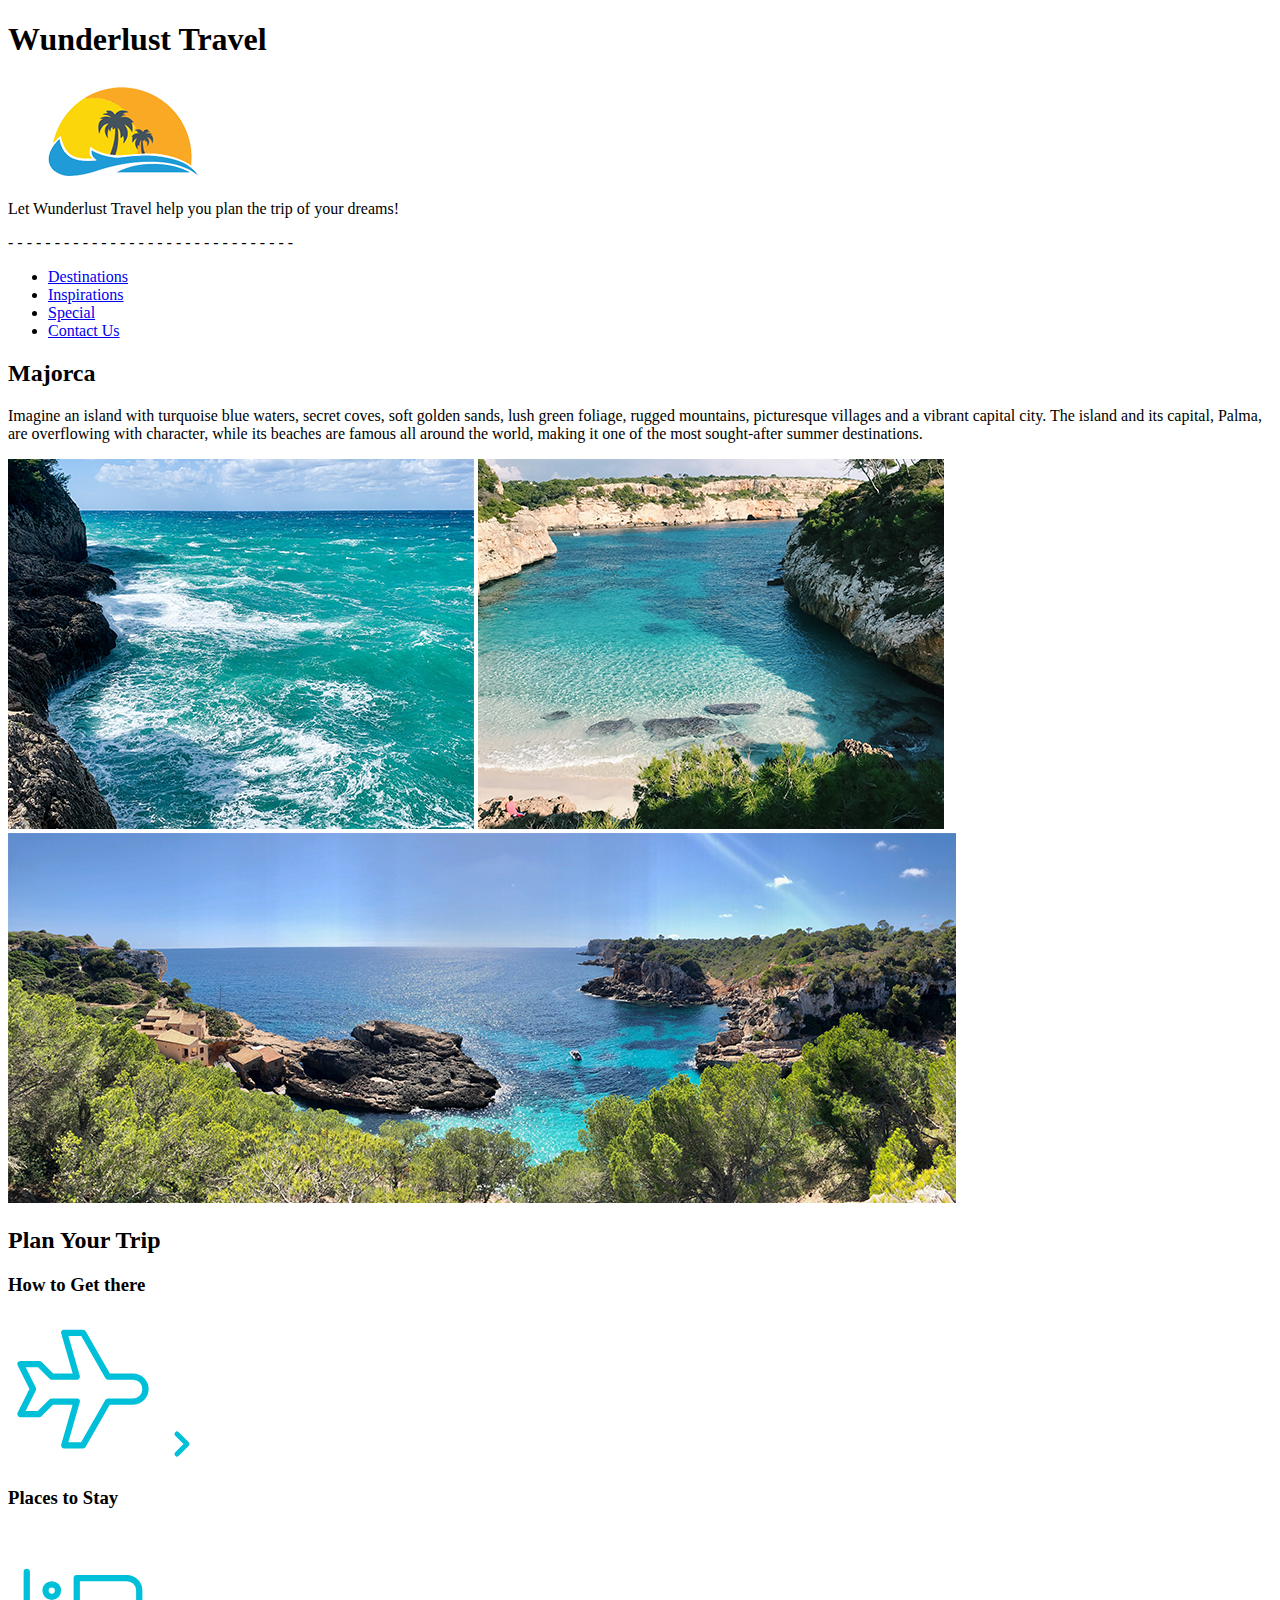
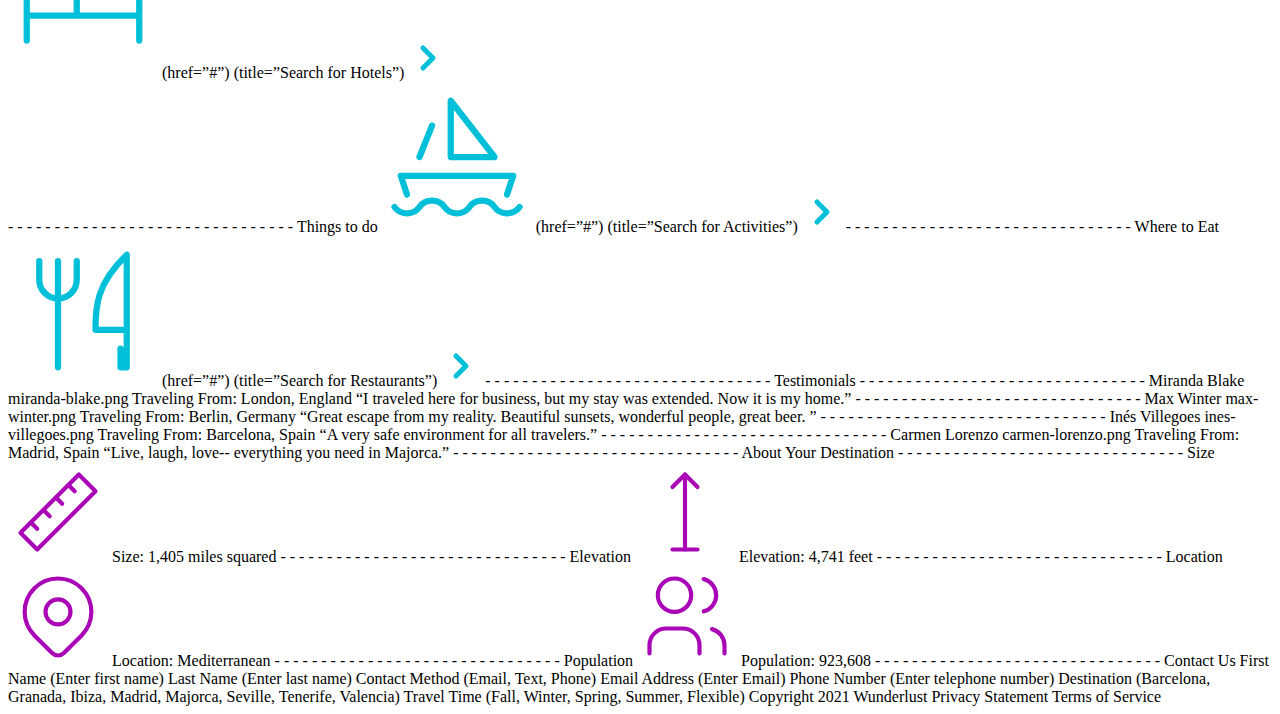
==== index.html @ a8c2b58c "html update 1" ====
<!DOCTYPE html>
<html lang="en">
<head>
	<meta charset="utf-8">

	<meta name="author" content="Dahlia Alula">

	<title>Wunderlust</title>
</head>

<h1>Wunderlust Travel</h1>

<!-- logo.png -->
<picture>
    <source media="(max-width: 320px)"
    srcset="images/logo-S.png">
    <source media="(max-width: 780px)"
    srcset="images/logo-M.png">
    <source media="(max-width: 1024px)"
    srcset="images/logo-L.png">
    <img src="images/logo-L.png" alt="waves crashing in front of palm trees against the sun">
</picture> 

<p>Let Wunderlust Travel help you plan the trip of your dreams!</p>

- - - - - - - - - - - - - - - - - - - - - - - - - - - - - - - 
<nav>
    <ul>
        <li><a href="#">Destinations</a></li>
        <li><a href="#">Inspirations</a></li>
        <li><a href="#">Special</a></li>
        <li><a href="#">Contact Us</a></li>
    </ul>
</nav>

<h2>Majorca</h2>
<p>Imagine an island with turquoise blue waters, secret coves, soft golden sands, lush green foliage, rugged mountains, picturesque villages and a vibrant capital city. The island and its capital, Palma, are overflowing with character, while its beaches are famous all around the world, making it one of the most sought-after summer destinations.</p>

<!-- majorca-waves.png -->
<picture>
    <source media="(max-width: 320px)"
    srcset="images/majorca-waves-S.png">
    <source media="(max-width: 780px)"
    srcset="images/majorca-waves-M.png">
    <source media="(max-width: 1024px)"
    srcset="images/majorca-waves-L.png">
    <img src="images/majorca-waves-L.png" alt="bright blue waves crashing against a rock wall">
</picture> 

<!--majorca-beach.png -->

<picture>
    <source media="(max-width: 320px)"
    srcset="images/majorca-beach-S.png">
    <source media="(max-width: 780px)"
    srcset="images/majorca-beach-M.png">
    <source media="(max-width: 1024px)"
    srcset="images/majorca-beach-L.png">
    <img src="images/majorca-beach-L.png" alt="sunny beach surrounded by rocky hills and trees">
</picture> 

<!-- majorca-cove.png -->

<picture>
    <source media="(max-width: 320px)"
    srcset="images/majorca-cove-S.png">
    <source media="(max-width: 780px)"
    srcset="images/majorca-cove-M.png">
    <source media="(max-width: 1024px)"
    srcset="images/majorca-cove-L.png">
    <img src="images/majorca-cove-L.png" alt="trees overlooking a sunny beach with a huge rock and homes lining the shore">
</picture> 


<h2>Plan Your Trip</h2>
<!-- - - - - - - - - - - - - - - - - - - - - - - - - - - - - - - - -->

<section>
    <h3>How to Get there</h3>

    <svg xmlns="http://www.w3.org/2000/svg" class="icon icon-tabler icon-tabler-plane" width="150" height="150" viewBox="0 0 24 24" stroke-width="1" stroke="#00bfd8" fill="none" stroke-linecap="round" stroke-linejoin="round">
    <path stroke="none" d="M0 0h24v24H0z" fill="none"/>
    <path d="M16 10h4a2 2 0 0 1 0 4h-4l-4 7h-3l2 -7h-4l-2 2h-3l2 -4l-2 -4h3l2 2h4l-2 -7h3z" />
    </svg>
    
    <!-- (href=”#”) (title=”Search for flights”) -->
    <a href="#" title="Search for flights"><svg xmlns="http://www.w3.org/2000/svg" class="icon icon-tabler icon-tabler-chevron-right" width="40" height="40" viewBox="0 0 24 24" stroke-width="3" stroke="#00bfd8" fill="none" stroke-linecap="round" stroke-linejoin="round">
    <path stroke="none" d="M0 0h24v24H0z" fill="none"/>
    <polyline points="9 6 15 12 9 18" />
    </svg></a>
</section>

<!-- - - - - - - - - - - - - - - - - - - - - - - - - - - - - - - - -->
<section>
<h3>Places to Stay</h3>
    <svg xmlns="http://www.w3.org/2000/svg" class="icon icon-tabler icon-tabler-bed" width="150" height="150" viewBox="0 0 24 24" stroke-width="1" stroke="#00bfd8" fill="none" stroke-linecap="round" stroke-linejoin="round">
    <path stroke="none" d="M0 0h24v24H0z" fill="none"/>
    <path d="M3 7v11m0 -4h18m0 4v-8a2 2 0 0 0 -2 -2h-8v6" />
    <circle cx="7" cy="10" r="1" />
    </svg>

    (href=”#”) (title=”Search for Hotels”)
    <svg xmlns="http://www.w3.org/2000/svg" class="icon icon-tabler icon-tabler-chevron-right" width="40" height="40" viewBox="0 0 24 24" stroke-width="3" stroke="#00bfd8" fill="none" stroke-linecap="round" stroke-linejoin="round">
    <path stroke="none" d="M0 0h24v24H0z" fill="none"/>
    <polyline points="9 6 15 12 9 18" />
    </svg>
</section>
- - - - - - - - - - - - - - - - - - - - - - - - - - - - - - - 
Things to do
<svg xmlns="http://www.w3.org/2000/svg" class="icon icon-tabler icon-tabler-sailboat" width="150" height="150" viewBox="0 0 24 24" stroke-width="1" stroke="#00bfd8" fill="none" stroke-linecap="round" stroke-linejoin="round">
  <path stroke="none" d="M0 0h24v24H0z" fill="none"/>
  <path d="M2 20a2.4 2.4 0 0 0 2 1a2.4 2.4 0 0 0 2 -1a2.4 2.4 0 0 1 2 -1a2.4 2.4 0 0 1 2 1a2.4 2.4 0 0 0 2 1a2.4 2.4 0 0 0 2 -1a2.4 2.4 0 0 1 2 -1a2.4 2.4 0 0 1 2 1a2.4 2.4 0 0 0 2 1a2.4 2.4 0 0 0 2 -1" />
  <path d="M4 18l-1 -3h18l-1 3" />
  <path d="M11 12h7l-7 -9v9" />
  <line x1="8" y1="7" x2="6" y2="12" />
</svg>

(href=”#”) (title=”Search for Activities”)
<svg xmlns="http://www.w3.org/2000/svg" class="icon icon-tabler icon-tabler-chevron-right" width="40" height="40" viewBox="0 0 24 24" stroke-width="3" stroke="#00bfd8" fill="none" stroke-linecap="round" stroke-linejoin="round">
  <path stroke="none" d="M0 0h24v24H0z" fill="none"/>
  <polyline points="9 6 15 12 9 18" />
</svg>
- - - - - - - - - - - - - - - - - - - - - - - - - - - - - - - 
Where to Eat
<svg xmlns="http://www.w3.org/2000/svg" class="icon icon-tabler icon-tabler-tools-kitchen-2" width="150" height="150" viewBox="0 0 24 24" stroke-width="1" stroke="#00bfd8" fill="none" stroke-linecap="round" stroke-linejoin="round">
  <path stroke="none" d="M0 0h24v24H0z" fill="none"/>
  <path d="M19 3v12h-5c-.023 -3.681 .184 -7.406 5 -12zm0 12v6h-1v-3m-10 -14v17m-3 -17v3a3 3 0 1 0 6 0v-3" />
</svg>

(href=”#”) (title=”Search for Restaurants”) 
<svg xmlns="http://www.w3.org/2000/svg" class="icon icon-tabler icon-tabler-chevron-right" width="40" height="40" viewBox="0 0 24 24" stroke-width="3" stroke="#00bfd8" fill="none" stroke-linecap="round" stroke-linejoin="round">
  <path stroke="none" d="M0 0h24v24H0z" fill="none"/>
  <polyline points="9 6 15 12 9 18" />
</svg>
- - - - - - - - - - - - - - - - - - - - - - - - - - - - - - - 


Testimonials
- - - - - - - - - - - - - - - - - - - - - - - - - - - - - - - 
Miranda Blake
miranda-blake.png
Traveling From: London, England
“I traveled here for business, but my stay was extended. Now it is my home.”
- - - - - - - - - - - - - - - - - - - - - - - - - - - - - - - 
Max Winter
max-winter.png
Traveling From: Berlin, Germany
“Great escape from my reality. Beautiful sunsets, wonderful people, great beer. ”
- - - - - - - - - - - - - - - - - - - - - - - - - - - - - - - 
Inés Villegoes
ines-villegoes.png
Traveling From: Barcelona, Spain
“A very safe environment for all travelers.”

- - - - - - - - - - - - - - - - - - - - - - - - - - - - - - - 
Carmen Lorenzo
carmen-lorenzo.png
Traveling From: Madrid, Spain
“Live, laugh, love-- everything you need in Majorca.”
- - - - - - - - - - - - - - - - - - - - - - - - - - - - - - - 


About Your Destination
- - - - - - - - - - - - - - - - - - - - - - - - - - - - - - - 
Size
<svg xmlns="http://www.w3.org/2000/svg" class="icon icon-tabler icon-tabler-ruler-2" width="100" height="100" viewBox="0 0 24 24" stroke-width="1" stroke="#a905b6" fill="none" stroke-linecap="round" stroke-linejoin="round">
  <path stroke="none" d="M0 0h24v24H0z" fill="none"/>
  <path d="M17 3l4 4l-14 14l-4 -4z" />
  <path d="M16 7l-1.5 -1.5" />
  <path d="M13 10l-1.5 -1.5" />
  <path d="M10 13l-1.5 -1.5" />
  <path d="M7 16l-1.5 -1.5" />
</svg>

Size: 1,405 miles squared
- - - - - - - - - - - - - - - - - - - - - - - - - - - - - - - 
Elevation
<svg xmlns="http://www.w3.org/2000/svg" class="icon icon-tabler icon-tabler-arrow-top-bar" width="100" height="100" viewBox="0 0 24 24" stroke-width="1" stroke="#a905b6" fill="none" stroke-linecap="round" stroke-linejoin="round">
  <path stroke="none" d="M0 0h24v24H0z" fill="none"/>
  <line x1="12" y1="21" x2="12" y2="3" />
  <path d="M15 6l-3 -3l-3 3" />
  <line x1="9" y1="21" x2="15" y2="21" />
</svg>

Elevation: 4,741 feet
- - - - - - - - - - - - - - - - - - - - - - - - - - - - - - - 
Location
<svg xmlns="http://www.w3.org/2000/svg" class="icon icon-tabler icon-tabler-map-pin" width="100" height="100" viewBox="0 0 24 24" stroke-width="1" stroke="#a905b6" fill="none" stroke-linecap="round" stroke-linejoin="round">
  <path stroke="none" d="M0 0h24v24H0z" fill="none"/>
  <circle cx="12" cy="11" r="3" />
  <path d="M17.657 16.657l-4.243 4.243a2 2 0 0 1 -2.827 0l-4.244 -4.243a8 8 0 1 1 11.314 0z" />
</svg>
Location: Mediterranean 
- - - - - - - - - - - - - - - - - - - - - - - - - - - - - - - 
Population
<svg xmlns="http://www.w3.org/2000/svg" class="icon icon-tabler icon-tabler-users" width="100" height="100" viewBox="0 0 24 24" stroke-width="1" stroke="#a905b6" fill="none" stroke-linecap="round" stroke-linejoin="round">
  <path stroke="none" d="M0 0h24v24H0z" fill="none"/>
  <circle cx="9" cy="7" r="4" />
  <path d="M3 21v-2a4 4 0 0 1 4 -4h4a4 4 0 0 1 4 4v2" />
  <path d="M16 3.13a4 4 0 0 1 0 7.75" />
  <path d="M21 21v-2a4 4 0 0 0 -3 -3.85" />
</svg>

Population: 923,608
- - - - - - - - - - - - - - - - - - - - - - - - - - - - - - - 


Contact Us
First Name (Enter first name)
Last Name (Enter last name)

Contact Method (Email, Text, Phone)
Email Address (Enter Email)
Phone Number (Enter telephone number)

Destination (Barcelona, Granada, Ibiza, Madrid, Majorca, Seville, Tenerife, Valencia)
Travel Time (Fall, Winter, Spring, Summer, Flexible)



Copyright 2021 Wunderlust
Privacy Statement
Terms of Service
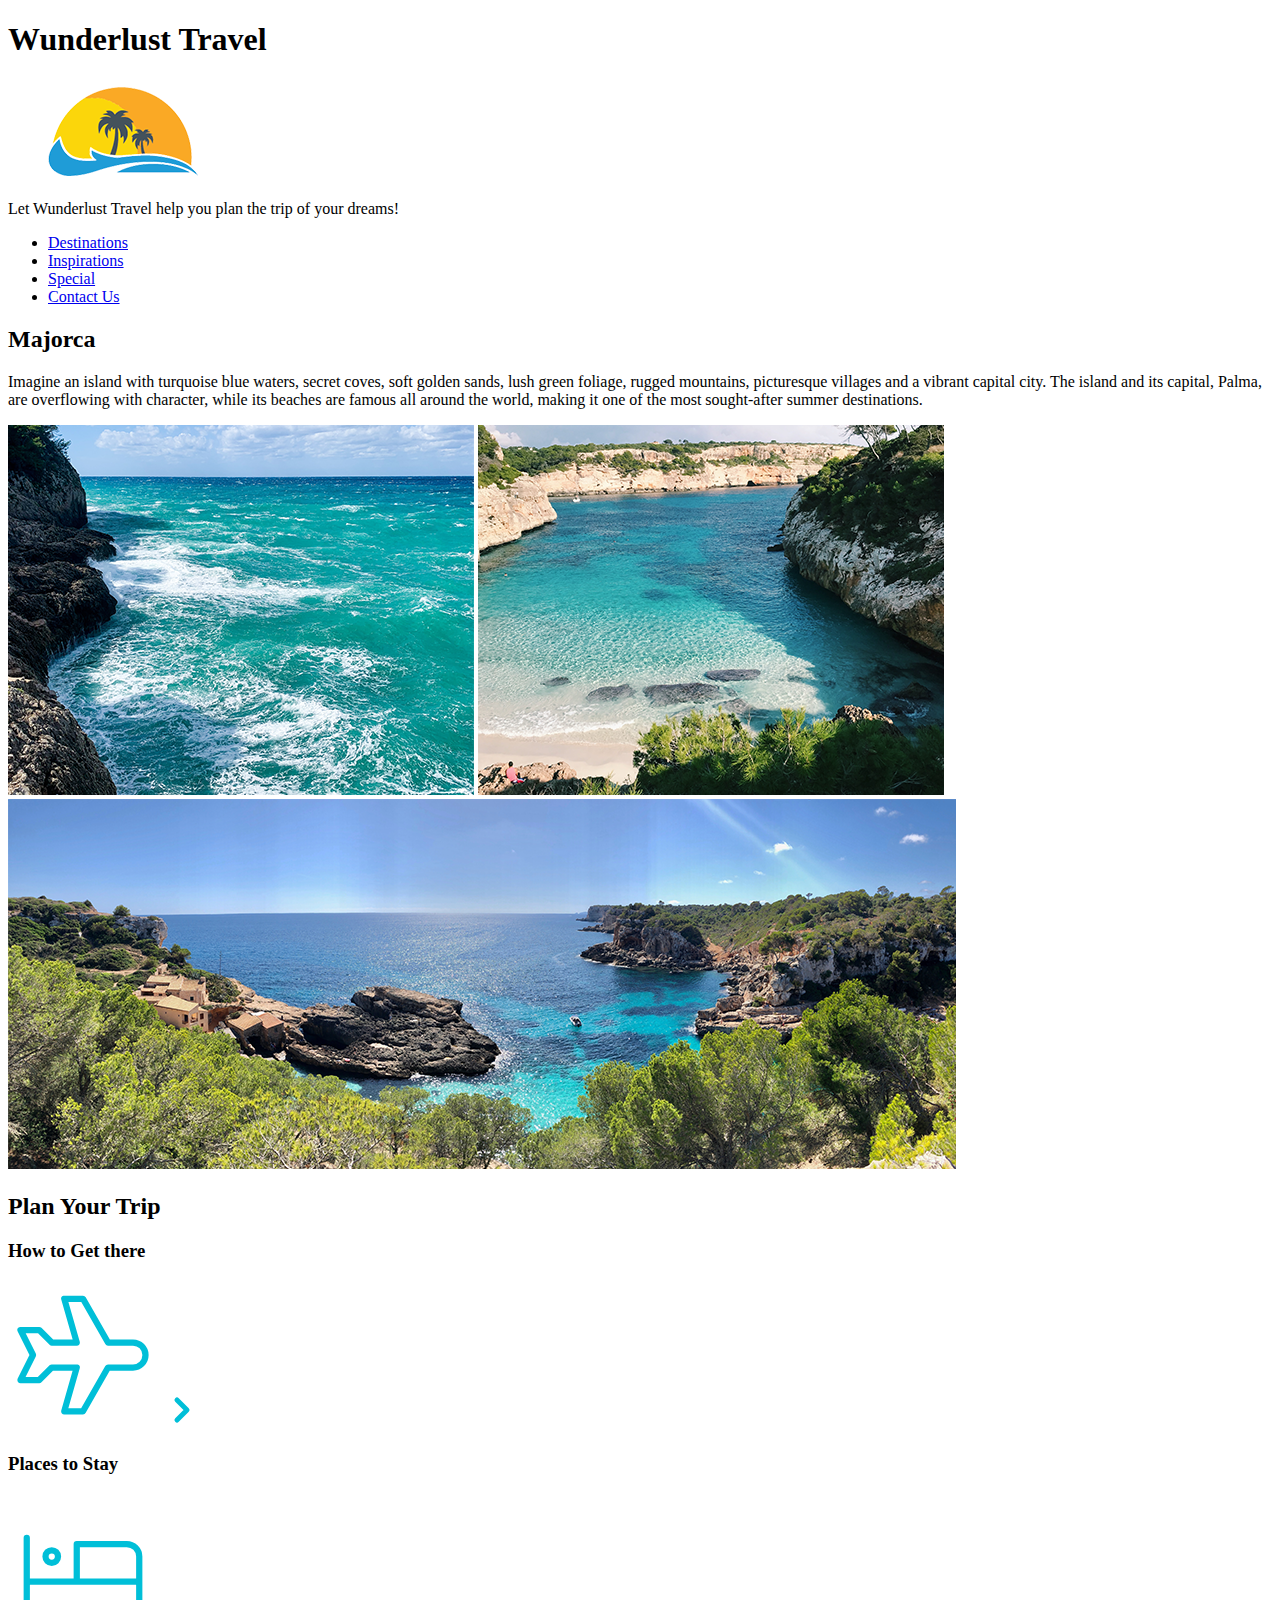
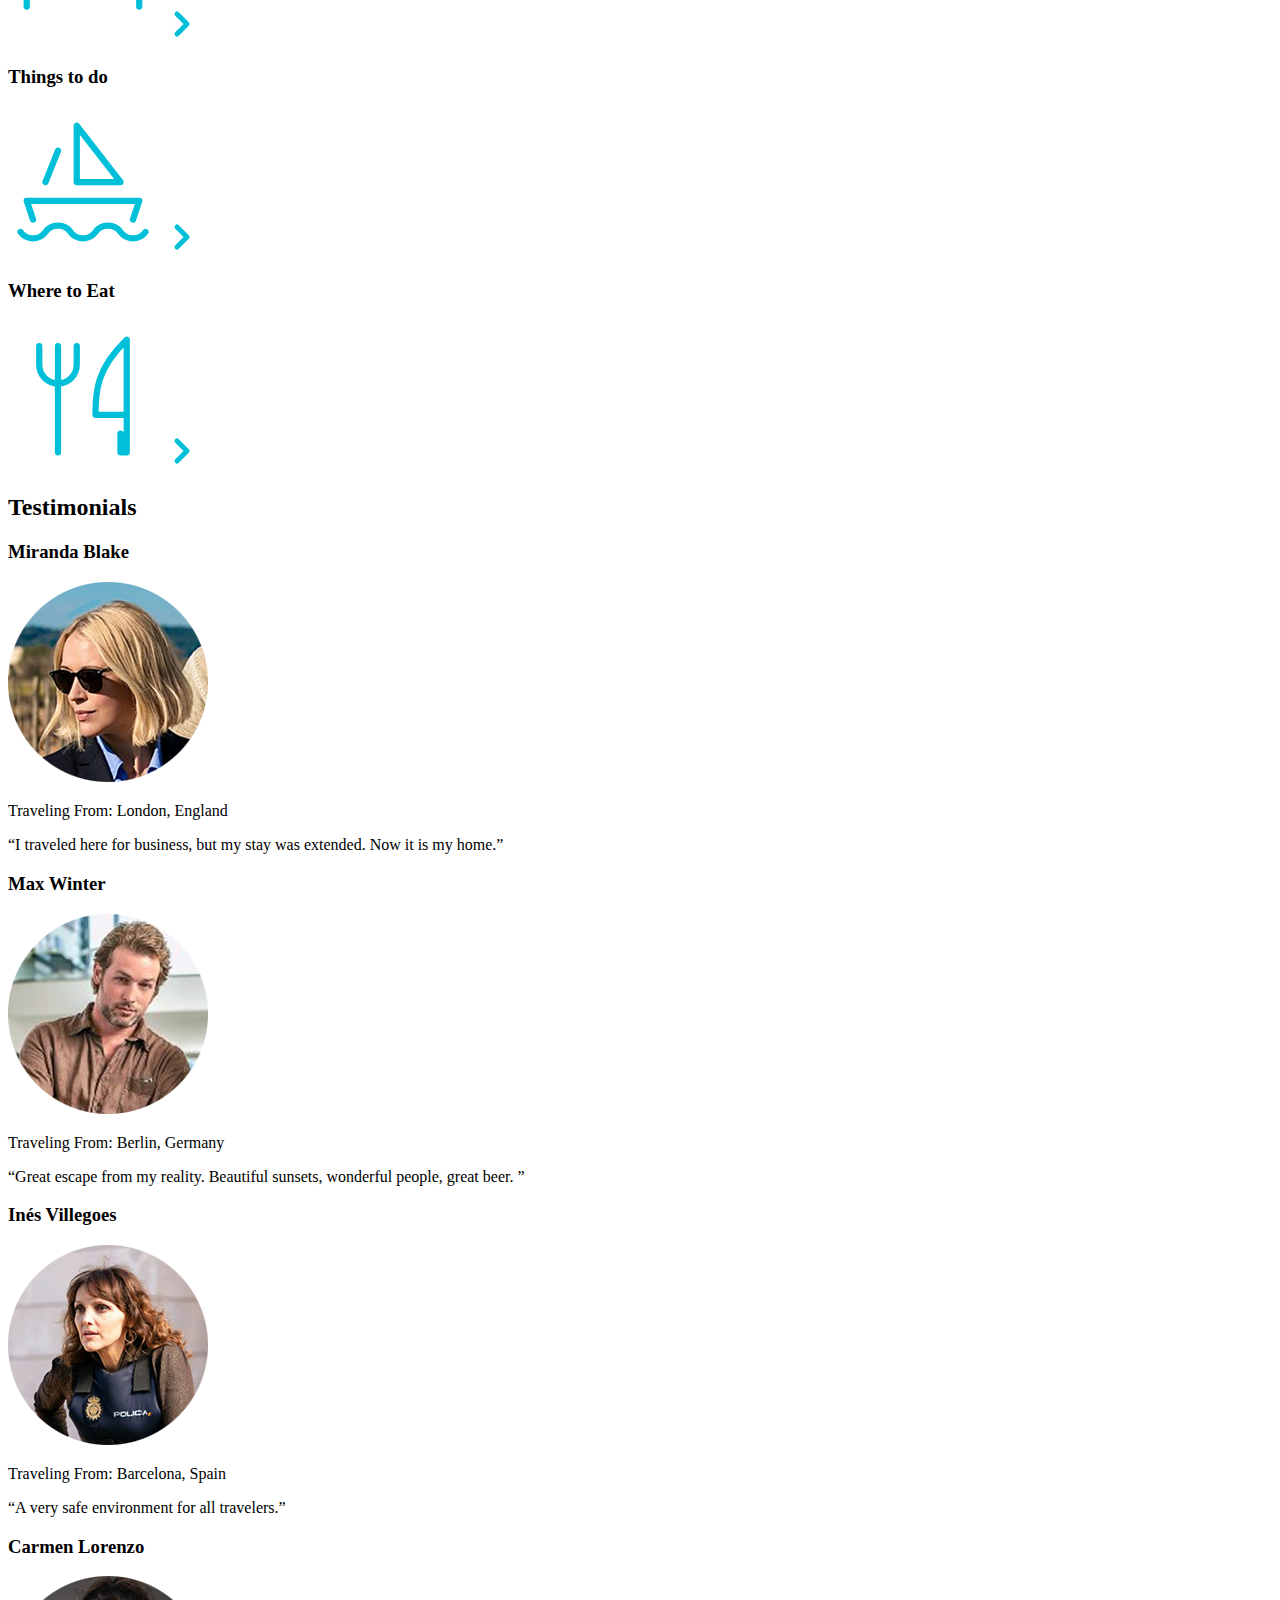
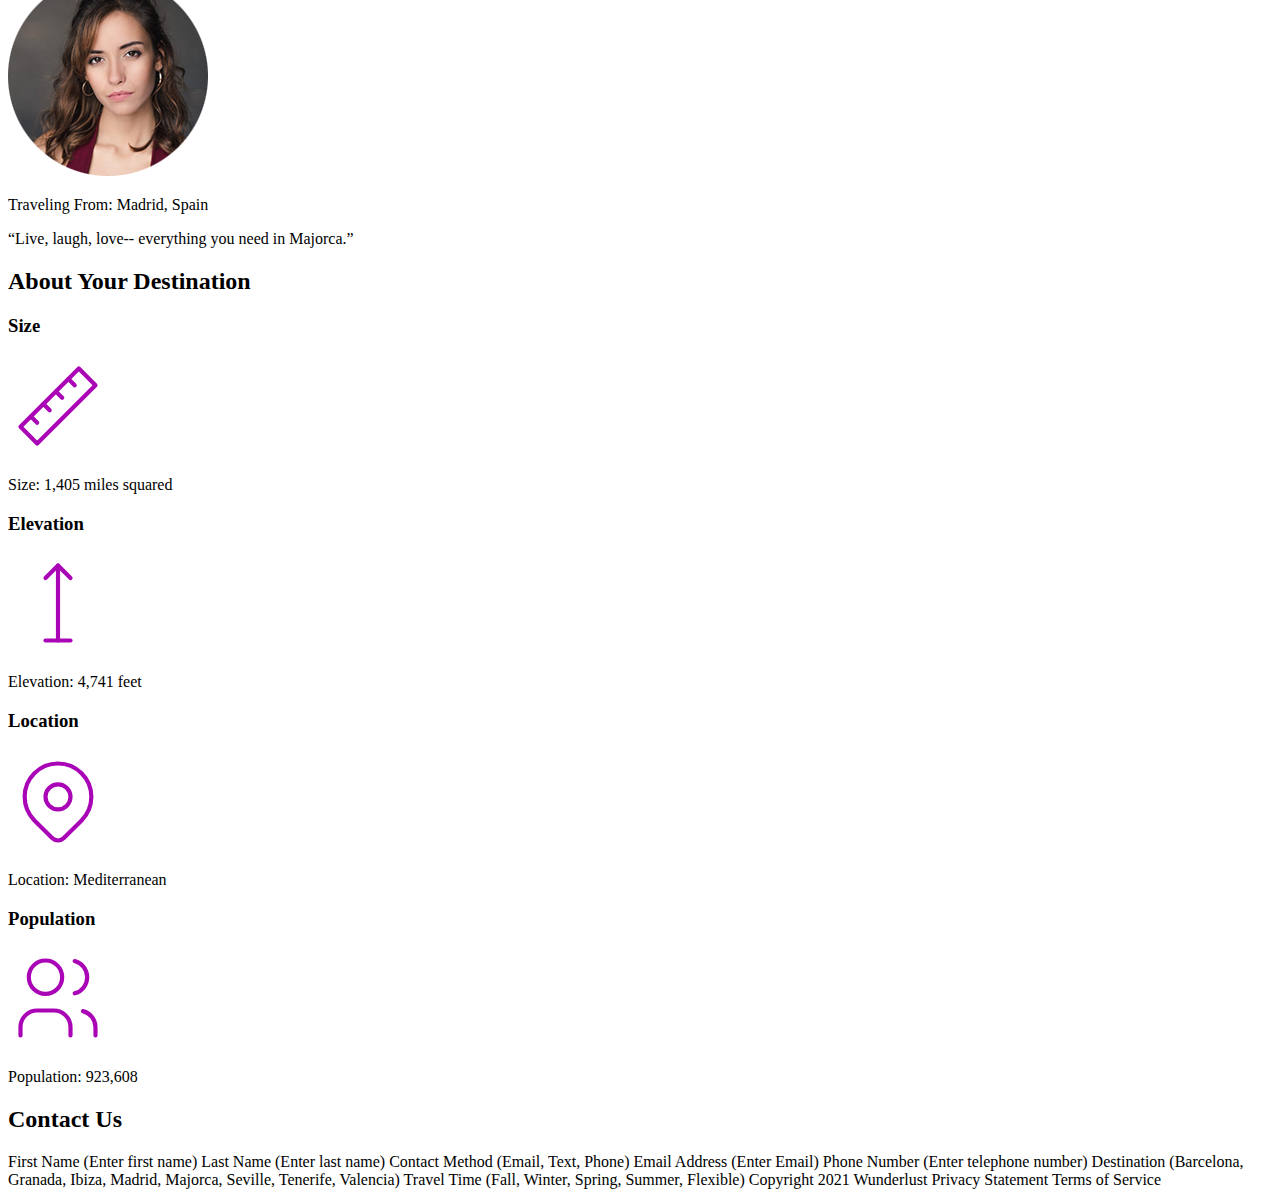
==== commit f0354c19: "html updates 2" ====
--- a/index.html
+++ b/index.html
@@ -23,7 +23,7 @@
 
 <p>Let Wunderlust Travel help you plan the trip of your dreams!</p>
 
-- - - - - - - - - - - - - - - - - - - - - - - - - - - - - - - 
+<!-- - - - - - - - - - - - - - - - - - - - - - - - - - - - - - - - -->
 <nav>
     <ul>
         <li><a href="#">Destinations</a></li>
@@ -99,14 +99,15 @@
     <circle cx="7" cy="10" r="1" />
     </svg>
 
-    (href=”#”) (title=”Search for Hotels”)
-    <svg xmlns="http://www.w3.org/2000/svg" class="icon icon-tabler icon-tabler-chevron-right" width="40" height="40" viewBox="0 0 24 24" stroke-width="3" stroke="#00bfd8" fill="none" stroke-linecap="round" stroke-linejoin="round">
+    <!-- (href=”#”) (title=”Search for Hotels”) -->
+    <a href="#" title="Search for Hotels"><svg xmlns="http://www.w3.org/2000/svg" class="icon icon-tabler icon-tabler-chevron-right" width="40" height="40" viewBox="0 0 24 24" stroke-width="3" stroke="#00bfd8" fill="none" stroke-linecap="round" stroke-linejoin="round">
     <path stroke="none" d="M0 0h24v24H0z" fill="none"/>
     <polyline points="9 6 15 12 9 18" />
-    </svg>
-</section>
-- - - - - - - - - - - - - - - - - - - - - - - - - - - - - - - 
-Things to do
+    </svg></a>
+</section>
+<!-- - - - - - - - - - - - - - - - - - - - - - - - - - - - - - - - -->
+<section>
+<h3>Things to do</h3>
 <svg xmlns="http://www.w3.org/2000/svg" class="icon icon-tabler icon-tabler-sailboat" width="150" height="150" viewBox="0 0 24 24" stroke-width="1" stroke="#00bfd8" fill="none" stroke-linecap="round" stroke-linejoin="round">
   <path stroke="none" d="M0 0h24v24H0z" fill="none"/>
   <path d="M2 20a2.4 2.4 0 0 0 2 1a2.4 2.4 0 0 0 2 -1a2.4 2.4 0 0 1 2 -1a2.4 2.4 0 0 1 2 1a2.4 2.4 0 0 0 2 1a2.4 2.4 0 0 0 2 -1a2.4 2.4 0 0 1 2 -1a2.4 2.4 0 0 1 2 1a2.4 2.4 0 0 0 2 1a2.4 2.4 0 0 0 2 -1" />
@@ -115,54 +116,108 @@
   <line x1="8" y1="7" x2="6" y2="12" />
 </svg>
 
-(href=”#”) (title=”Search for Activities”)
-<svg xmlns="http://www.w3.org/2000/svg" class="icon icon-tabler icon-tabler-chevron-right" width="40" height="40" viewBox="0 0 24 24" stroke-width="3" stroke="#00bfd8" fill="none" stroke-linecap="round" stroke-linejoin="round">
+<!-- (href=”#”) (title=”Search for Activities”) -->
+<a href="#" title="Search for Activities"><svg xmlns="http://www.w3.org/2000/svg" class="icon icon-tabler icon-tabler-chevron-right" width="40" height="40" viewBox="0 0 24 24" stroke-width="3" stroke="#00bfd8" fill="none" stroke-linecap="round" stroke-linejoin="round">
   <path stroke="none" d="M0 0h24v24H0z" fill="none"/>
   <polyline points="9 6 15 12 9 18" />
-</svg>
-- - - - - - - - - - - - - - - - - - - - - - - - - - - - - - - 
-Where to Eat
+</svg></a>
+
+</section>
+<!-- - - - - - - - - - - - - - - - - - - - - - - - - - - - - - - - -->
+<section>
+<h3>Where to Eat</h3>
 <svg xmlns="http://www.w3.org/2000/svg" class="icon icon-tabler icon-tabler-tools-kitchen-2" width="150" height="150" viewBox="0 0 24 24" stroke-width="1" stroke="#00bfd8" fill="none" stroke-linecap="round" stroke-linejoin="round">
   <path stroke="none" d="M0 0h24v24H0z" fill="none"/>
   <path d="M19 3v12h-5c-.023 -3.681 .184 -7.406 5 -12zm0 12v6h-1v-3m-10 -14v17m-3 -17v3a3 3 0 1 0 6 0v-3" />
 </svg>
 
-(href=”#”) (title=”Search for Restaurants”) 
-<svg xmlns="http://www.w3.org/2000/svg" class="icon icon-tabler icon-tabler-chevron-right" width="40" height="40" viewBox="0 0 24 24" stroke-width="3" stroke="#00bfd8" fill="none" stroke-linecap="round" stroke-linejoin="round">
+<!-- (href=”#”) (title=”Search for Restaurants”) -->
+<a href="#" title="Search for Restaurants"><svg xmlns="http://www.w3.org/2000/svg" class="icon icon-tabler icon-tabler-chevron-right" width="40" height="40" viewBox="0 0 24 24" stroke-width="3" stroke="#00bfd8" fill="none" stroke-linecap="round" stroke-linejoin="round">
   <path stroke="none" d="M0 0h24v24H0z" fill="none"/>
   <polyline points="9 6 15 12 9 18" />
-</svg>
-- - - - - - - - - - - - - - - - - - - - - - - - - - - - - - - 
-
-
-Testimonials
-- - - - - - - - - - - - - - - - - - - - - - - - - - - - - - - 
-Miranda Blake
-miranda-blake.png
-Traveling From: London, England
-“I traveled here for business, but my stay was extended. Now it is my home.”
-- - - - - - - - - - - - - - - - - - - - - - - - - - - - - - - 
-Max Winter
-max-winter.png
-Traveling From: Berlin, Germany
-“Great escape from my reality. Beautiful sunsets, wonderful people, great beer. ”
-- - - - - - - - - - - - - - - - - - - - - - - - - - - - - - - 
-Inés Villegoes
-ines-villegoes.png
-Traveling From: Barcelona, Spain
-“A very safe environment for all travelers.”
-
-- - - - - - - - - - - - - - - - - - - - - - - - - - - - - - - 
-Carmen Lorenzo
-carmen-lorenzo.png
-Traveling From: Madrid, Spain
-“Live, laugh, love-- everything you need in Majorca.”
-- - - - - - - - - - - - - - - - - - - - - - - - - - - - - - - 
-
-
-About Your Destination
-- - - - - - - - - - - - - - - - - - - - - - - - - - - - - - - 
-Size
+</svg></a>
+</section>
+<!-- - - - - - - - - - - - - - - - - - - - - - - - - - - - - - - - -->
+
+<section>
+<h2>Testimonials</h2>
+
+<!-- - - - - - - - - - - - - - - - - - - - - - - - - - - - - - - -  -->
+<h3>Miranda Blake</h3>
+
+<!-- miranda-blake.png -->
+<picture>
+  <source media="(max-width: 320px)"
+  srcset="images/miranda-blake-S.png">
+  <source media="(max-width: 780px)"
+  srcset="images/miranda-blake-M.png">
+  <source media="(max-width: 1024px)"
+  srcset="images/miranda-blake-L.png">
+  <img src="images/miranda-blake-L.png" alt="blonde woman with a bob and sunglasses looking off to the side">
+</picture> 
+
+<p>Traveling From: London, England</p>
+<p>“I traveled here for business, but my stay was extended. Now it is my home.”</p>
+
+<!-- - - - - - - - - - - - - - - - - - - - - - - - - - - - - - - - -->
+<h3>Max Winter</h3>
+<!-- max-winter.png -->
+<picture>
+  <source media="(max-width: 320px)"
+  srcset="images/max-winter-S.png">
+  <source media="(max-width: 780px)"
+  srcset="images/max-winter-M.png">
+  <source media="(max-width: 1024px)"
+  srcset="images/max-winter-L.png">
+  <img src="images/max-winter-L.png" alt="blond man with scruffy salt and pepper beard and brown shirt looking at camera">
+</picture> 
+
+<p>Traveling From: Berlin, Germany</p>
+<p>“Great escape from my reality. Beautiful sunsets, wonderful people, great beer. ”</p>
+<!-- - - - - - - - - - - - - - - - - - - - - - - - - - - - - - - - -->
+
+<h3>Inés Villegoes</h3>
+
+<!-- ines-villegoes.png -->
+<picture>
+  <source media="(max-width: 320px)"
+  srcset="images/ines-villegoes-S.png">
+  <source media="(max-width: 780px)"
+  srcset="images/ines-villegoes-M.png">
+  <source media="(max-width: 1024px)"
+  srcset="images/ines-villegoes-L.png">
+  <img src="images/ines-villegoes-L.png" alt="female police officer wearing bulletproof vest and looking off into the distance">
+</picture> 
+
+<p>Traveling From: Barcelona, Spain</p>
+<p>“A very safe environment for all travelers.”</p>
+
+<!-- - - - - - - - - - - - - - - - - - - - - - - - - - - - - - - - -->
+<h3>Carmen Lorenzo</h3>
+
+<!-- carmen-lorenzo.png -->
+<picture>
+  <source media="(max-width: 320px)"
+  srcset="images/carmen-lorenzo-S.png">
+  <source media="(max-width: 780px)"
+  srcset="images/carmen-lorenzo-M.png">
+  <source media="(max-width: 1024px)"
+  srcset="images/carmen-lorenzo-L.png">
+  <img src="images/carmen-lorenzo-L.png" alt="headshot of young woman">
+</picture>
+
+<p>Traveling From: Madrid, Spain</p>
+<p>“Live, laugh, love-- everything you need in Majorca.”</p>
+</section>
+<!-- - - - - - - - - - - - - - - - - - - - - - - - - - - - - - - - -->
+
+
+<h2>About Your Destination</h2>
+<!-- - - - - - - - - - - - - - - - - - - - - - - - - - - - - - - - -->
+<section>
+
+<h3>Size</h3>
+
 <svg xmlns="http://www.w3.org/2000/svg" class="icon icon-tabler icon-tabler-ruler-2" width="100" height="100" viewBox="0 0 24 24" stroke-width="1" stroke="#a905b6" fill="none" stroke-linecap="round" stroke-linejoin="round">
   <path stroke="none" d="M0 0h24v24H0z" fill="none"/>
   <path d="M17 3l4 4l-14 14l-4 -4z" />
@@ -172,9 +227,12 @@
   <path d="M7 16l-1.5 -1.5" />
 </svg>
 
-Size: 1,405 miles squared
-- - - - - - - - - - - - - - - - - - - - - - - - - - - - - - - 
-Elevation
+<p>Size: 1,405 miles squared</p>
+</section>
+<!-- - - - - - - - - - - - - - - - - - - - - - - - - - - - - - - - -->
+<section>
+<h3>Elevation</h3>
+
 <svg xmlns="http://www.w3.org/2000/svg" class="icon icon-tabler icon-tabler-arrow-top-bar" width="100" height="100" viewBox="0 0 24 24" stroke-width="1" stroke="#a905b6" fill="none" stroke-linecap="round" stroke-linejoin="round">
   <path stroke="none" d="M0 0h24v24H0z" fill="none"/>
   <line x1="12" y1="21" x2="12" y2="3" />
@@ -182,17 +240,23 @@
   <line x1="9" y1="21" x2="15" y2="21" />
 </svg>
 
-Elevation: 4,741 feet
-- - - - - - - - - - - - - - - - - - - - - - - - - - - - - - - 
-Location
+<p>Elevation: 4,741 feet</p>
+</section>
+<!-- - - - - - - - - - - - - - - - - - - - - - - - - - - - - - - - -->
+<section>
+<h3>Location</h3>
+
 <svg xmlns="http://www.w3.org/2000/svg" class="icon icon-tabler icon-tabler-map-pin" width="100" height="100" viewBox="0 0 24 24" stroke-width="1" stroke="#a905b6" fill="none" stroke-linecap="round" stroke-linejoin="round">
   <path stroke="none" d="M0 0h24v24H0z" fill="none"/>
   <circle cx="12" cy="11" r="3" />
   <path d="M17.657 16.657l-4.243 4.243a2 2 0 0 1 -2.827 0l-4.244 -4.243a8 8 0 1 1 11.314 0z" />
 </svg>
-Location: Mediterranean 
-- - - - - - - - - - - - - - - - - - - - - - - - - - - - - - - 
-Population
+
+<p>Location: Mediterranean </p>
+</section>
+<!-- - - - - - - - - - - - - - - - - - - - - - - - - - - - - - - - -->
+<section>
+<h3>Population</h3>
 <svg xmlns="http://www.w3.org/2000/svg" class="icon icon-tabler icon-tabler-users" width="100" height="100" viewBox="0 0 24 24" stroke-width="1" stroke="#a905b6" fill="none" stroke-linecap="round" stroke-linejoin="round">
   <path stroke="none" d="M0 0h24v24H0z" fill="none"/>
   <circle cx="9" cy="7" r="4" />
@@ -201,11 +265,12 @@
   <path d="M21 21v-2a4 4 0 0 0 -3 -3.85" />
 </svg>
 
-Population: 923,608
-- - - - - - - - - - - - - - - - - - - - - - - - - - - - - - - 
-
-
-Contact Us
+<p>Population: 923,608</p>
+</section>
+<!-- - - - - - - - - - - - - - - - - - - - - - - - - - - - - - - - -->
+
+<h2>Contact Us</h2>
+
 First Name (Enter first name)
 Last Name (Enter last name)
 
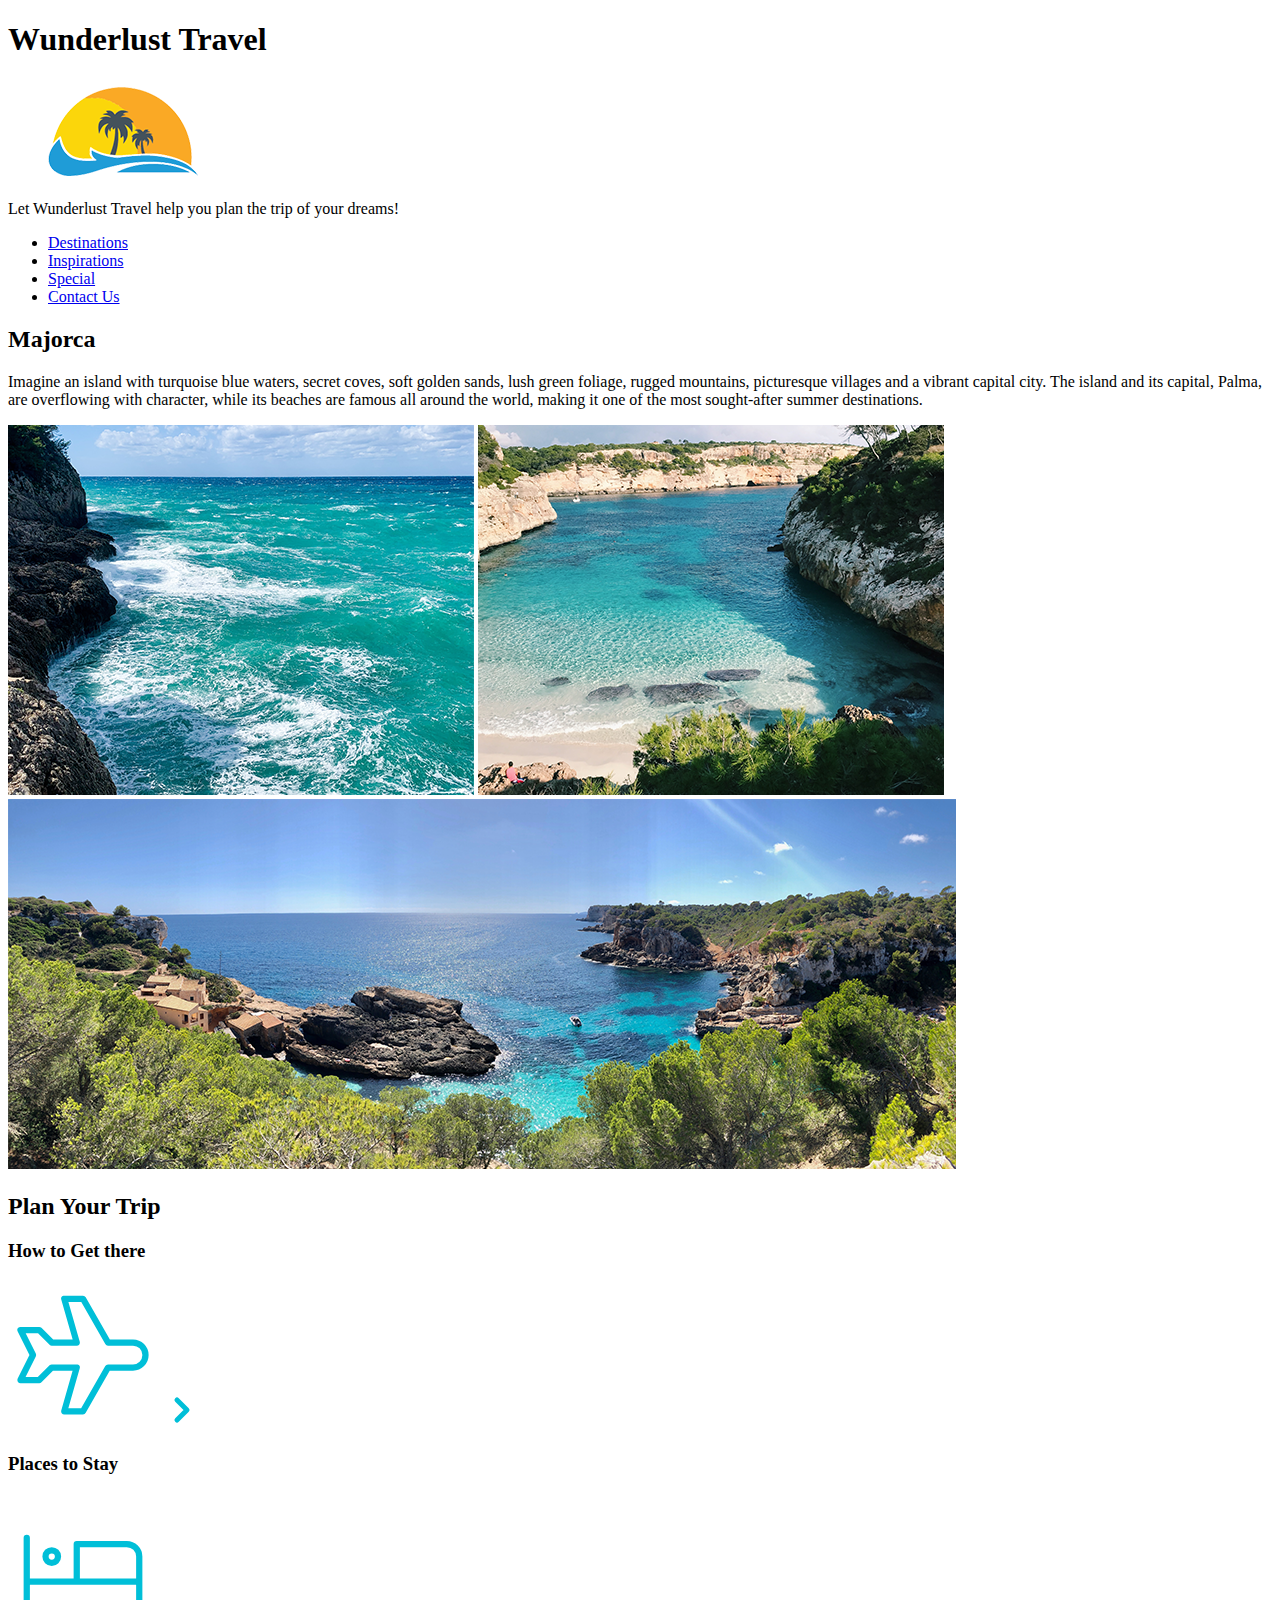
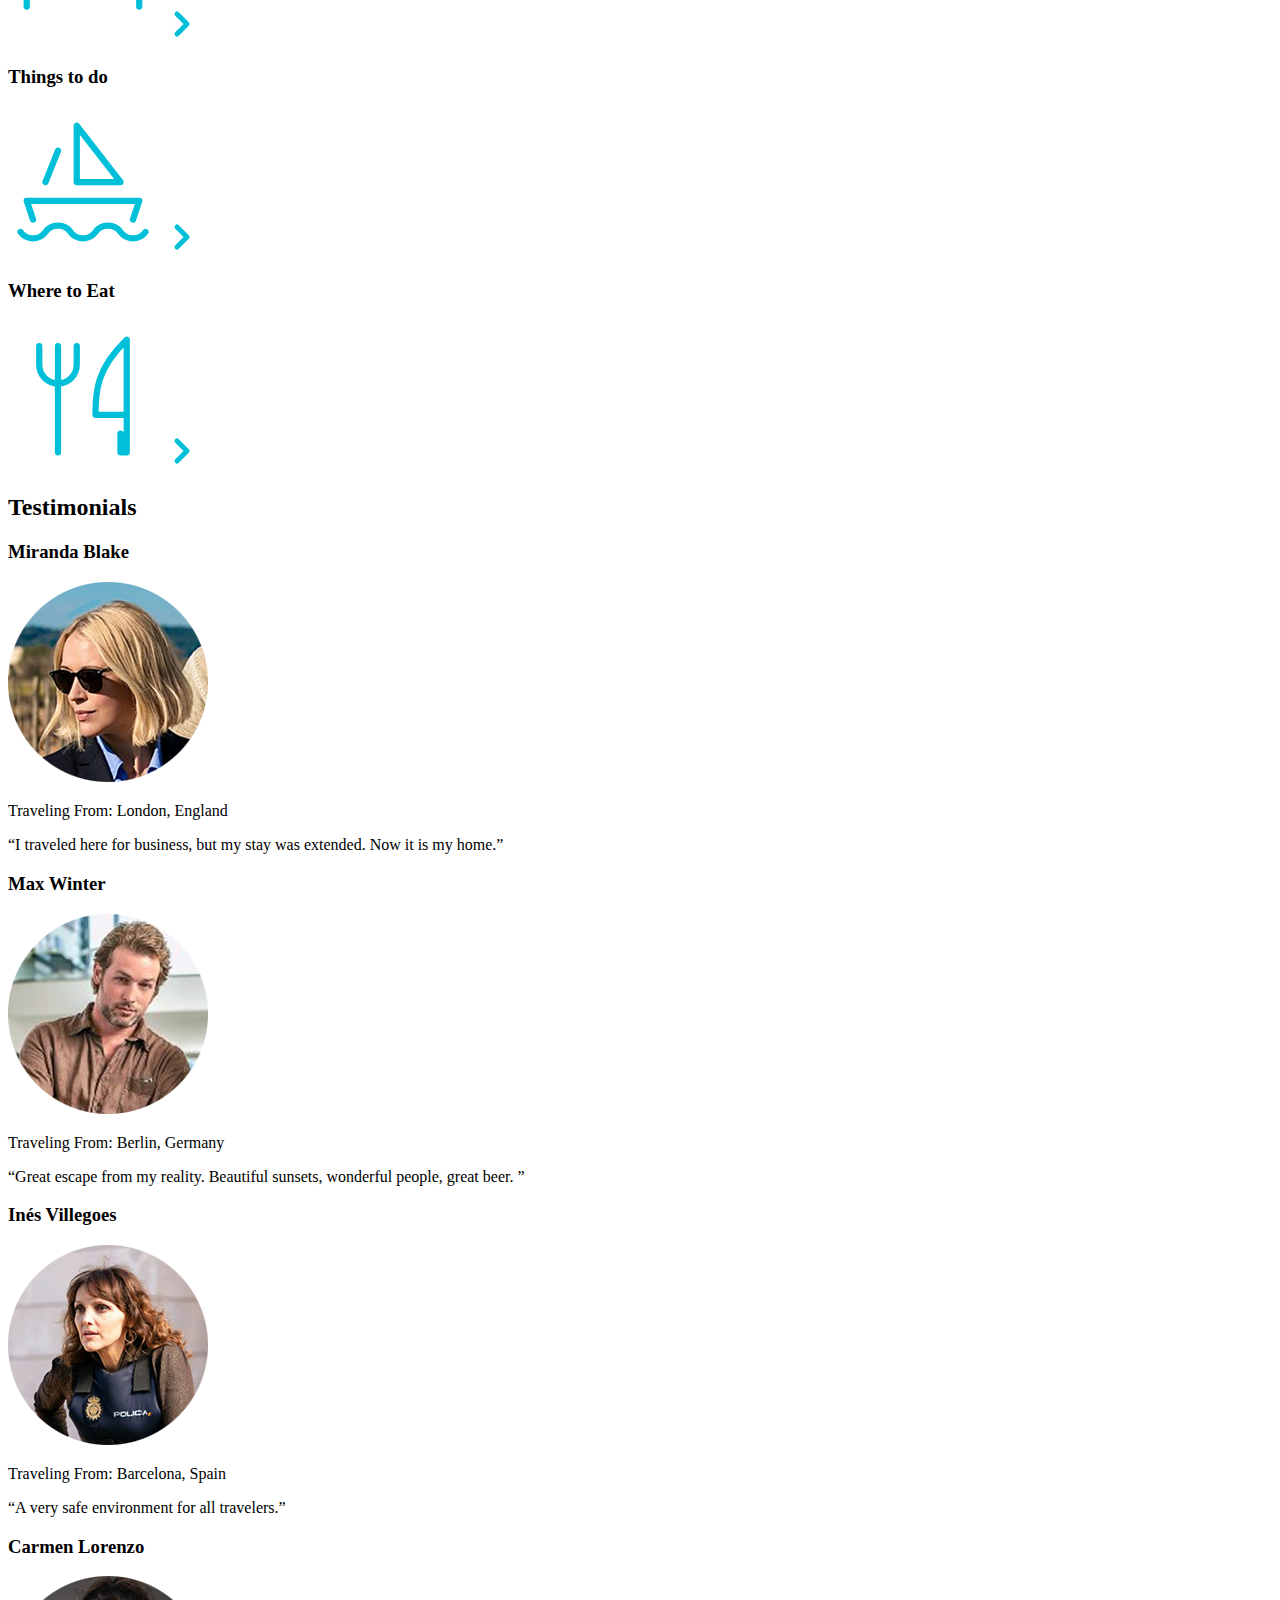
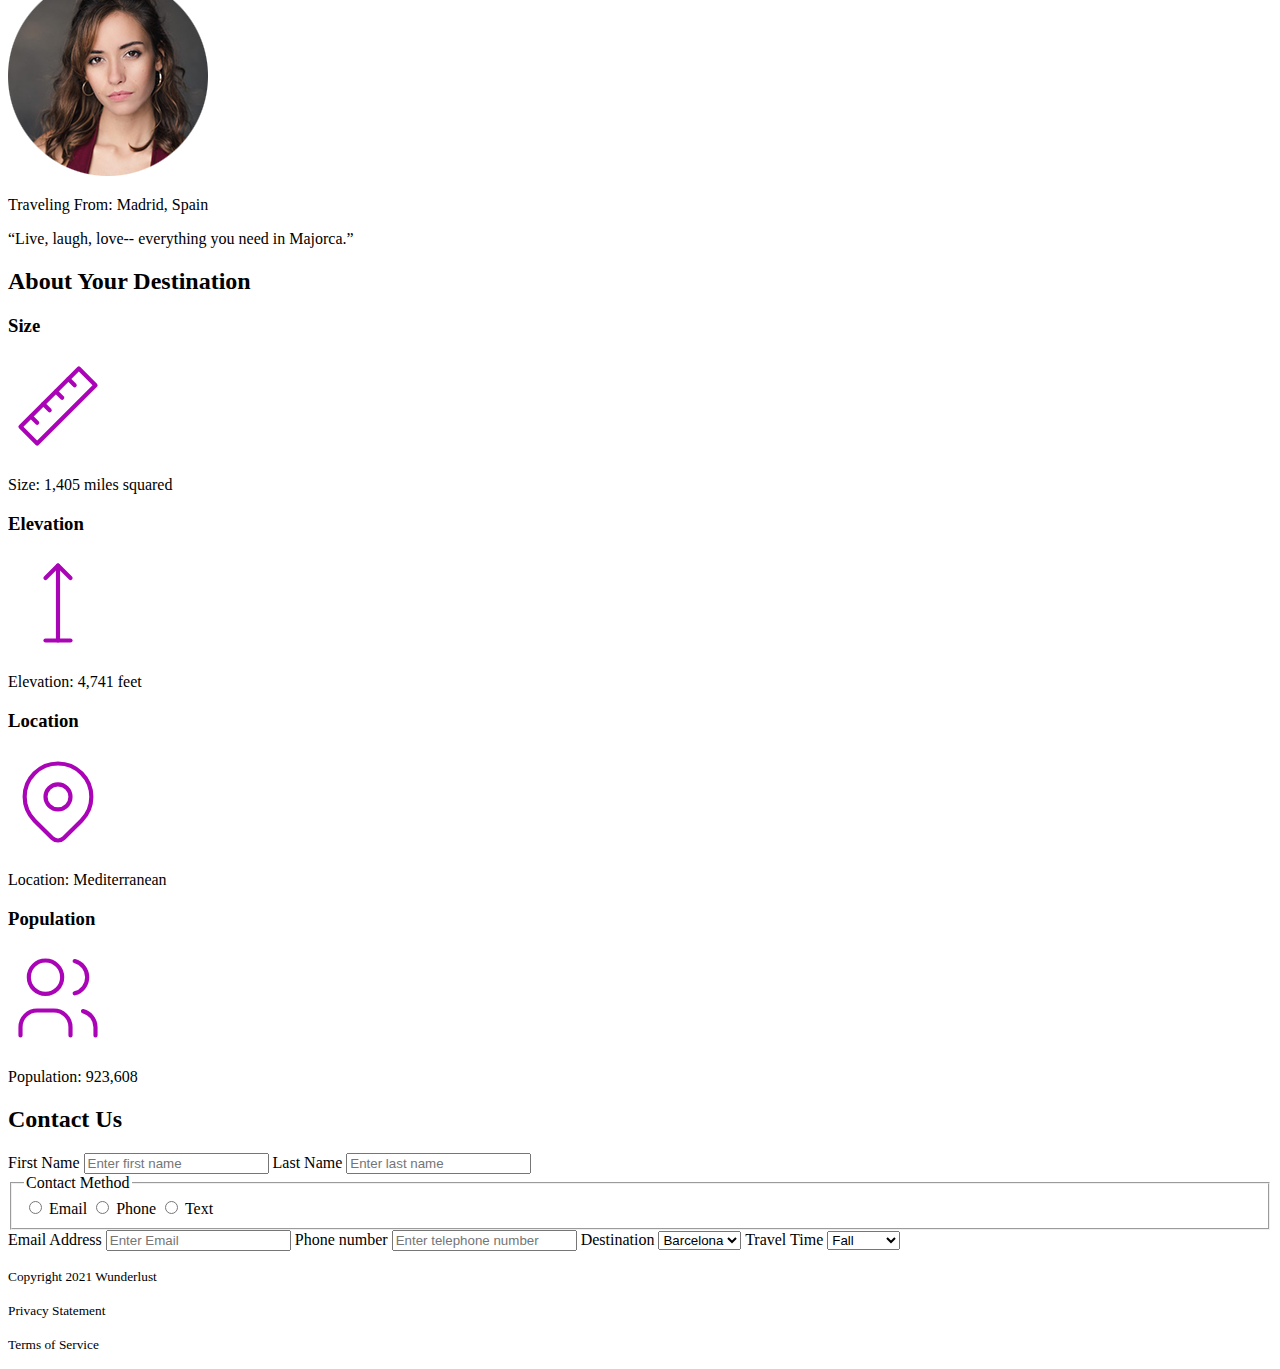
==== commit 8a3cda31: "html update 3" ====
--- a/index.html
+++ b/index.html
@@ -269,9 +269,60 @@
 </section>
 <!-- - - - - - - - - - - - - - - - - - - - - - - - - - - - - - - - -->
 
+<section>
+
 <h2>Contact Us</h2>
-
-First Name (Enter first name)
+<form>
+  <label for="name">First Name</label>
+  <input id="name" name="name" type="text" placeholder="Enter first name">
+
+  <label for="last">Last Name</label>
+  <input id="last" name="last" type="text" placeholder="Enter last name">
+
+
+  <fieldset>
+    <legend>Contact Method</legend>
+
+    <input type="radio" id="email" value="email">
+    <label for="email">Email</label>
+
+    <input type="radio" id="phone" value="phone">
+    <label for="phone">Phone</label>
+
+    <input type="radio" id="text" value="text">
+    <label for="text">Text</label>
+  </fieldset>
+
+
+  <label for="email-address">Email Address</label>
+  <input id="email-address" name="email-address" type="email" placeholder="Enter Email">
+
+  <label for="phone-number">Phone number</label>
+  <input id="phone-number" name="phone-number" type="tel" placeholder="Enter telephone number">
+
+  <label for="destination">Destination</label>
+  <select id="destination" name="destination">
+    <option value="Barcelona">Barcelona</option>
+    <option value="Granada">Granada</option>
+    <option value="Ibiza">Ibiza</option>
+    <option value="Madrid">Madrid</option>
+    <option value="Majorca">Majorca</option>
+    <option value="Seville">Seville</option>
+    <option value="Tenerife">Tenerife</option>
+    <option value="Valencia">Valencia</option>
+  </select>
+
+  <label for="travel-time">Travel Time</label>
+  <select id="travel-time" name="travel-time">
+    <option value="Fall">Fall</option>
+    <option value="Winter">Winter</option>
+    <option value="Spring">Spring</option>
+    <option value="Summer">Summer</option>
+    <option value="Flexible">Flexible</option>
+  </select>
+</form>
+
+<!-- First Name (Enter first name)
 Last Name (Enter last name)
 
 Contact Method (Email, Text, Phone)
@@ -279,10 +330,12 @@
 Phone Number (Enter telephone number)
 
 Destination (Barcelona, Granada, Ibiza, Madrid, Majorca, Seville, Tenerife, Valencia)
-Travel Time (Fall, Winter, Spring, Summer, Flexible)
-
-
-
-Copyright 2021 Wunderlust
-Privacy Statement
-Terms of Service
+Travel Time (Fall, Winter, Spring, Summer, Flexible) -->
+
+</section>
+
+<footer>
+<p><small>Copyright 2021 Wunderlust</small></p>
+<p><small>Privacy Statement</small></p>
+<p><small>Terms of Service</small></p>
+</footer>
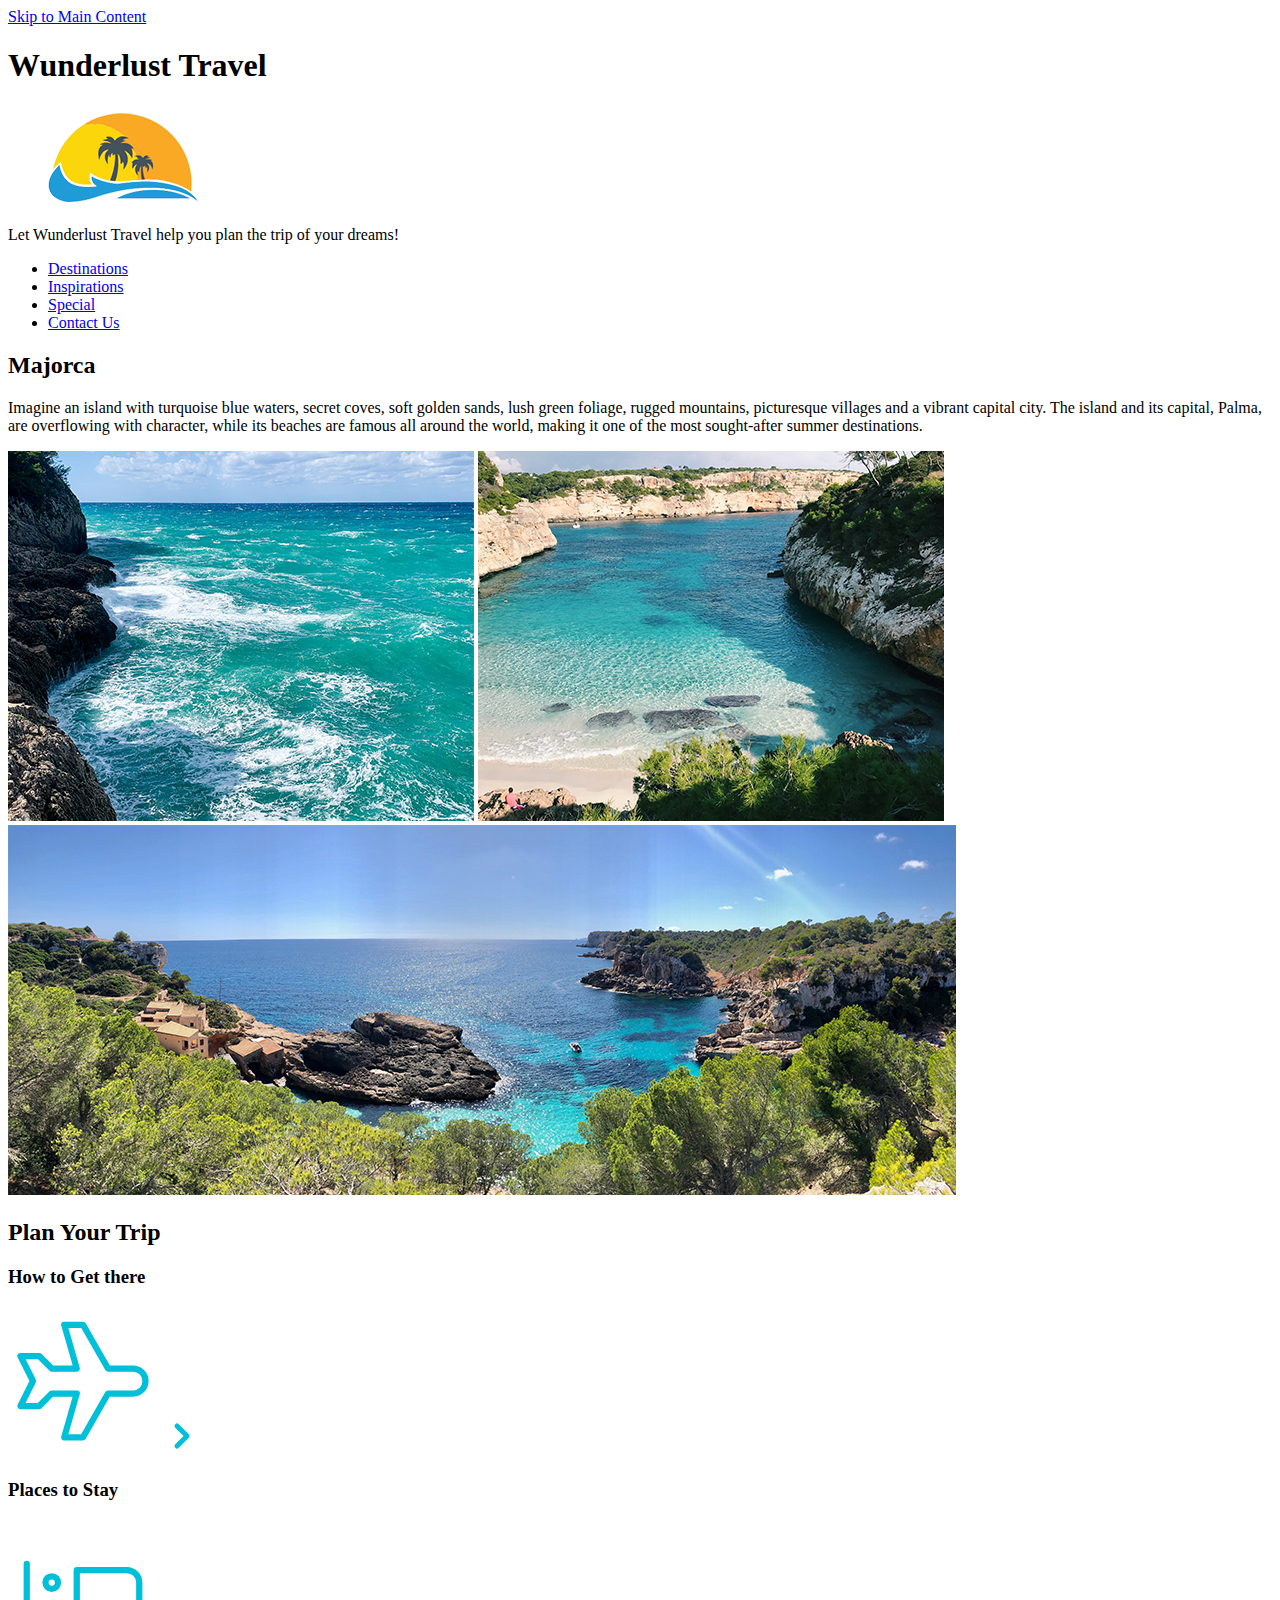
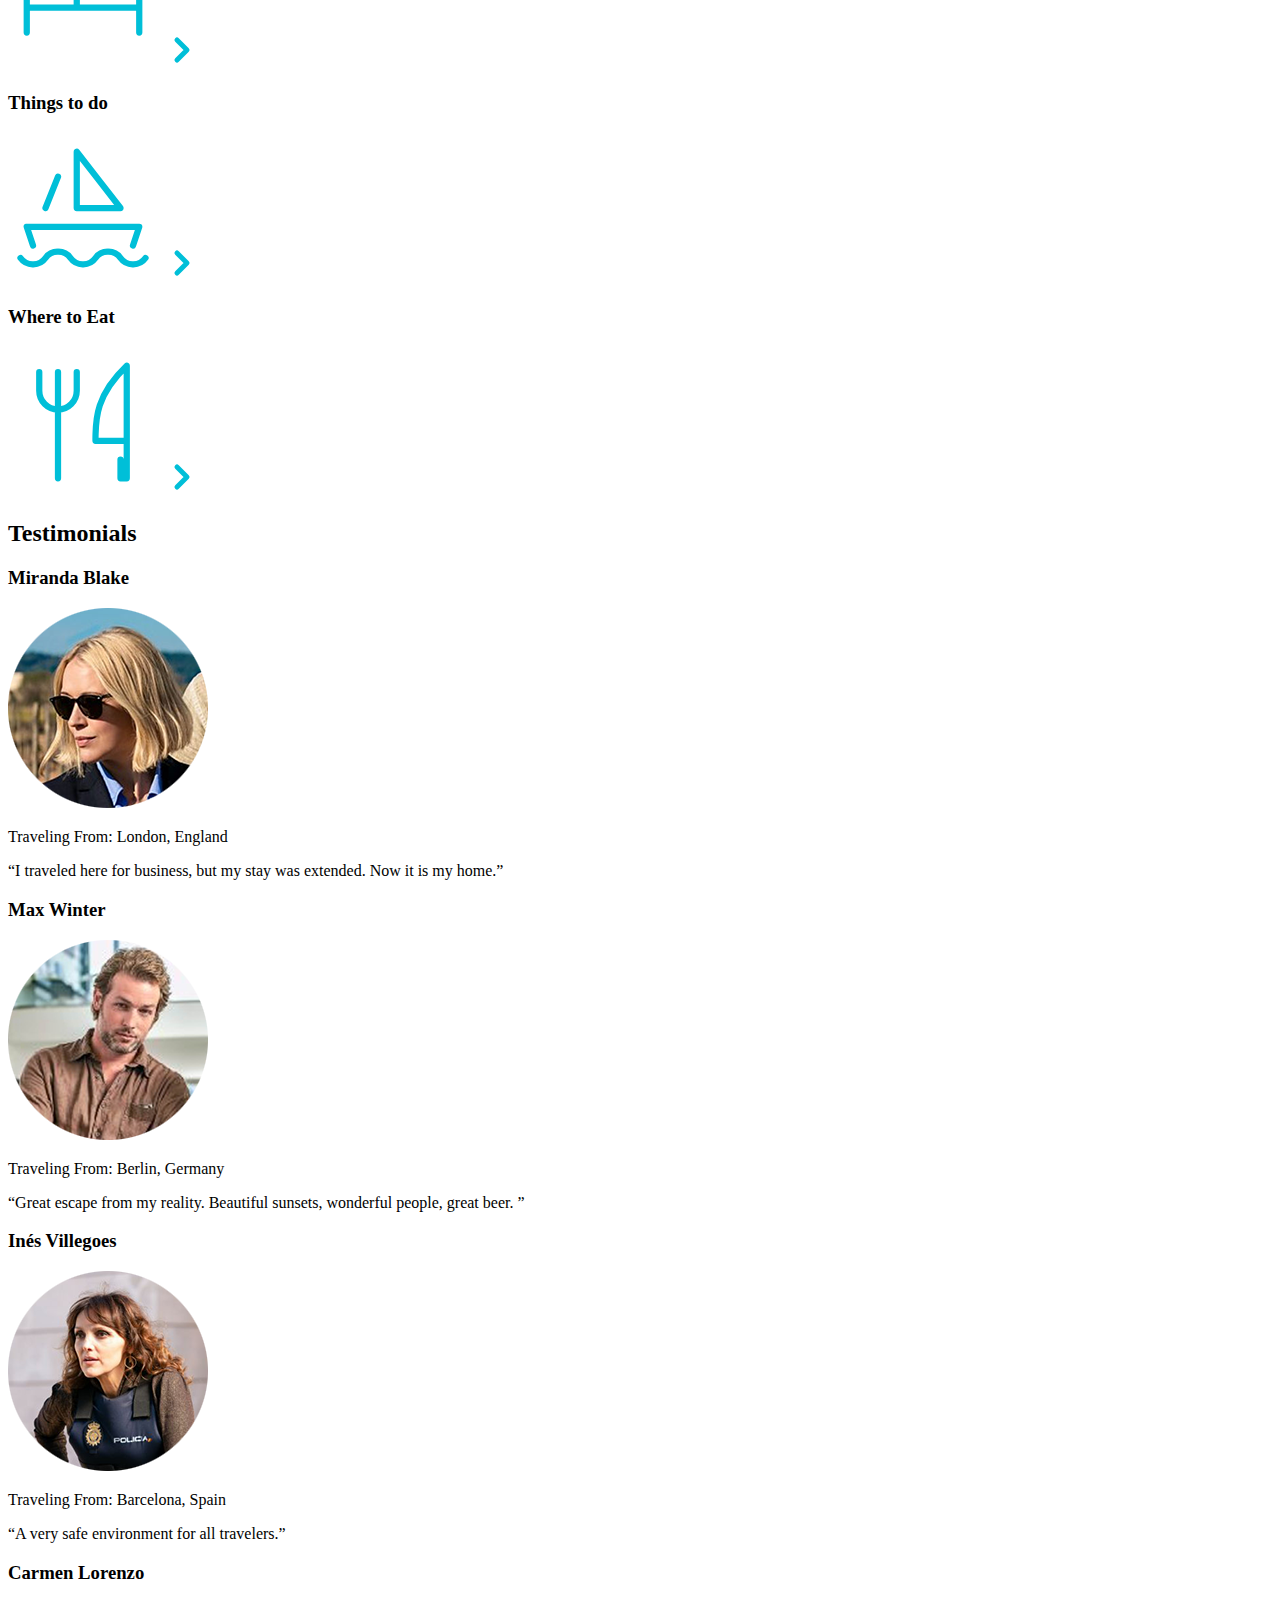
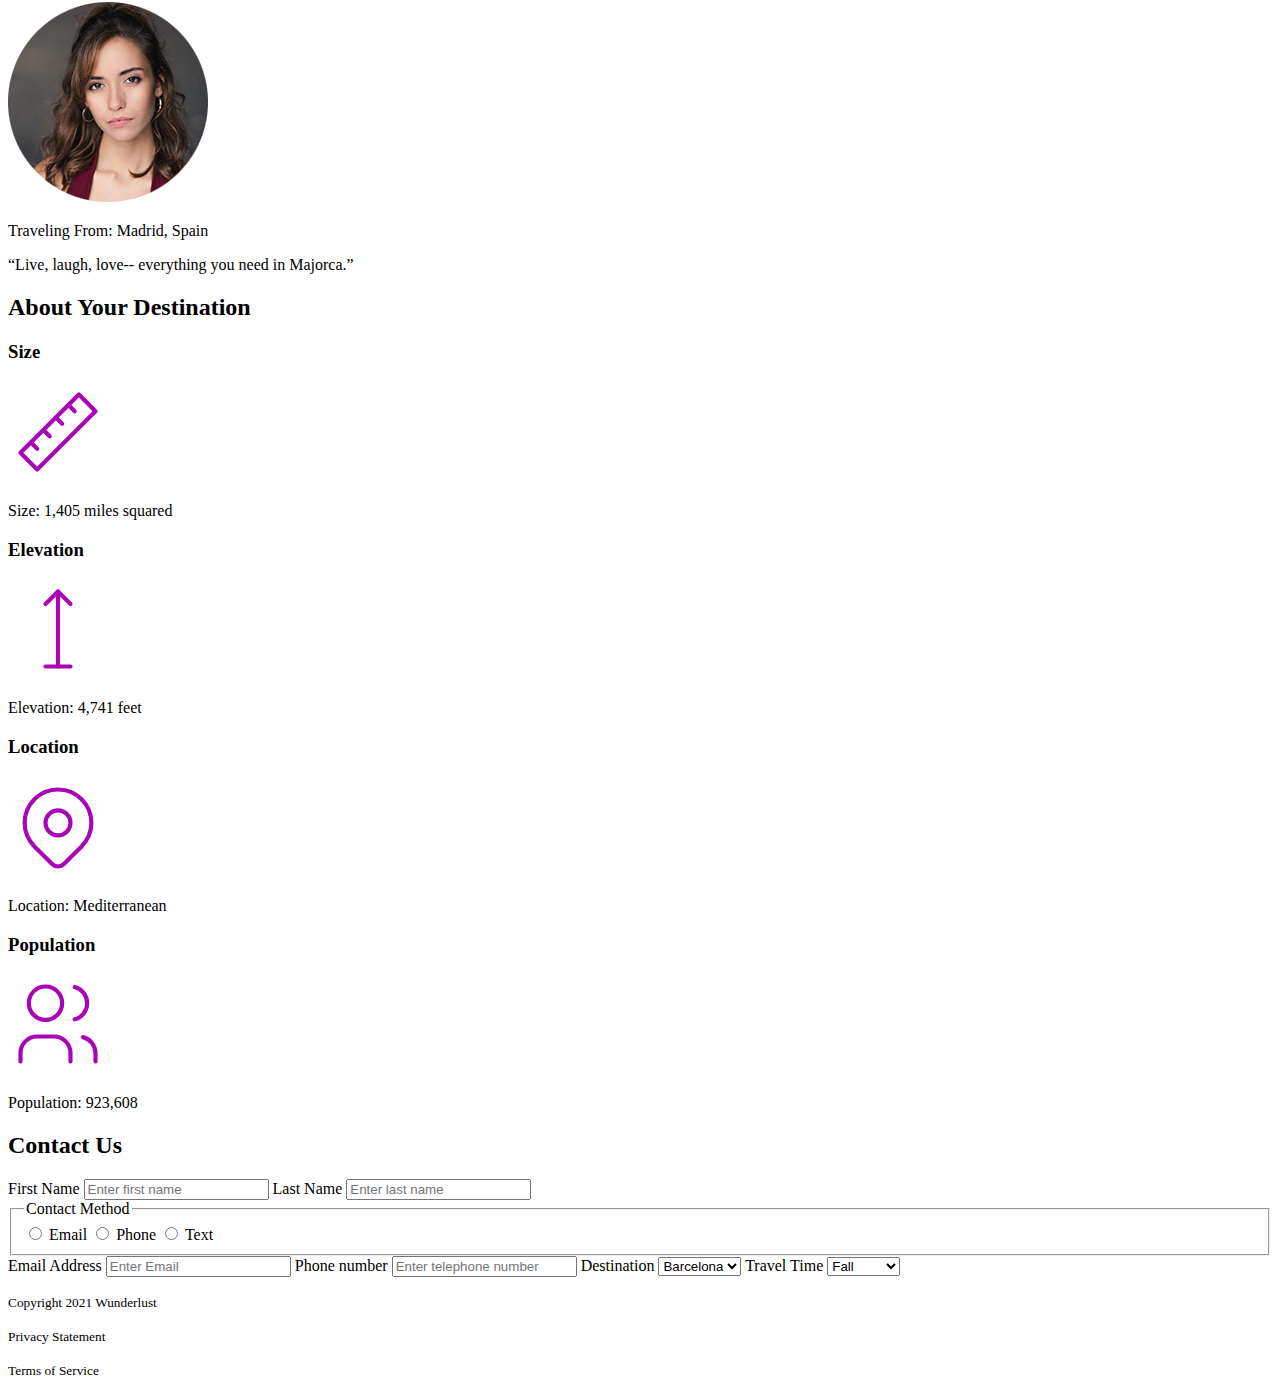
==== commit e6a915fd: "skip link & footer" ====
--- a/index.html
+++ b/index.html
@@ -7,6 +7,10 @@
 
 	<title>Wunderlust</title>
 </head>
+
+<header>
+  <a class="skip-link" href="#skip">Skip to Main Content</a>
+</header>
 
 <h1>Wunderlust Travel</h1>
 
@@ -33,8 +37,10 @@
     </ul>
 </nav>
 
+<div id="skip">
 <h2>Majorca</h2>
 <p>Imagine an island with turquoise blue waters, secret coves, soft golden sands, lush green foliage, rugged mountains, picturesque villages and a vibrant capital city. The island and its capital, Palma, are overflowing with character, while its beaches are famous all around the world, making it one of the most sought-after summer destinations.</p>
+</div>
 
 <!-- majorca-waves.png -->
 <picture>
@@ -335,7 +341,7 @@
 </section>
 
 <footer>
-<p><small>Copyright 2021 Wunderlust</small></p>
-<p><small>Privacy Statement</small></p>
-<p><small>Terms of Service</small></p>
+  <p><small>Copyright 2021 Wunderlust</small></p>
+  <p><small>Privacy Statement</small></p>
+  <p><small>Terms of Service</small></p>
 </footer>
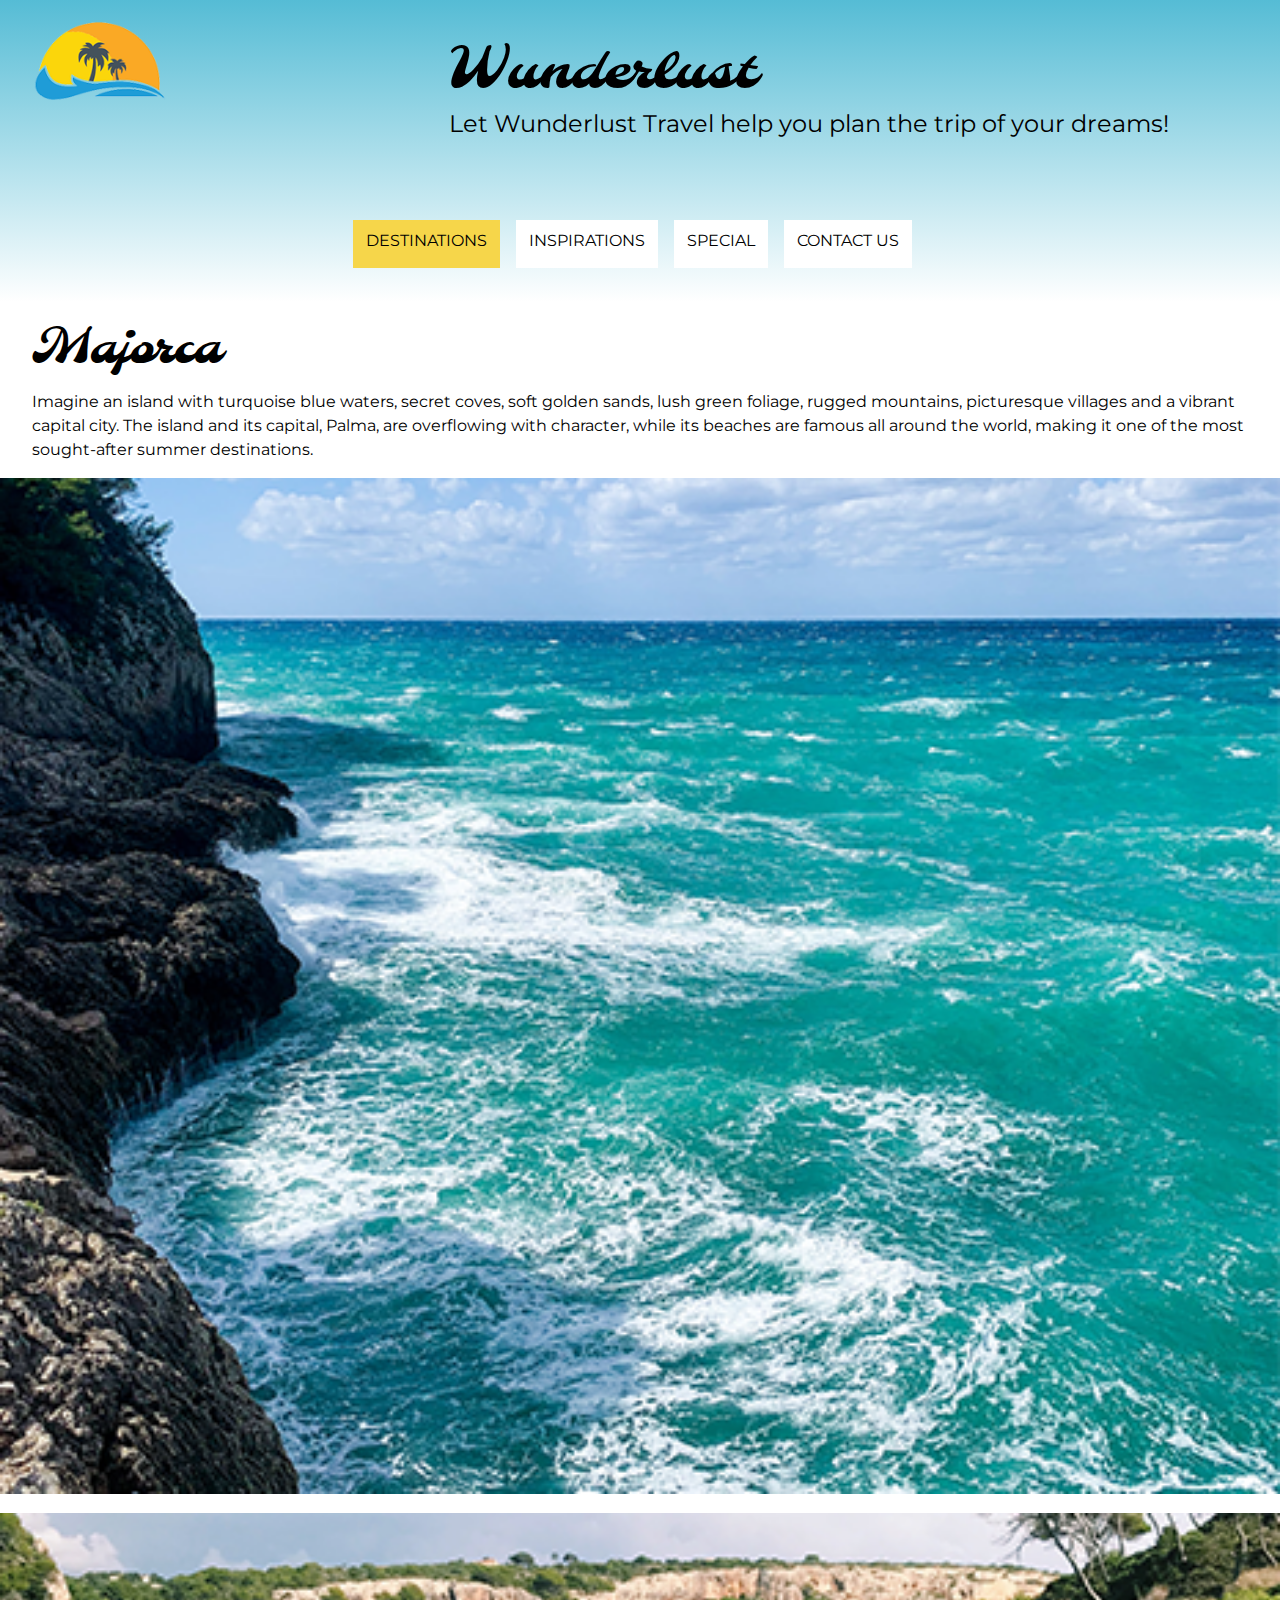
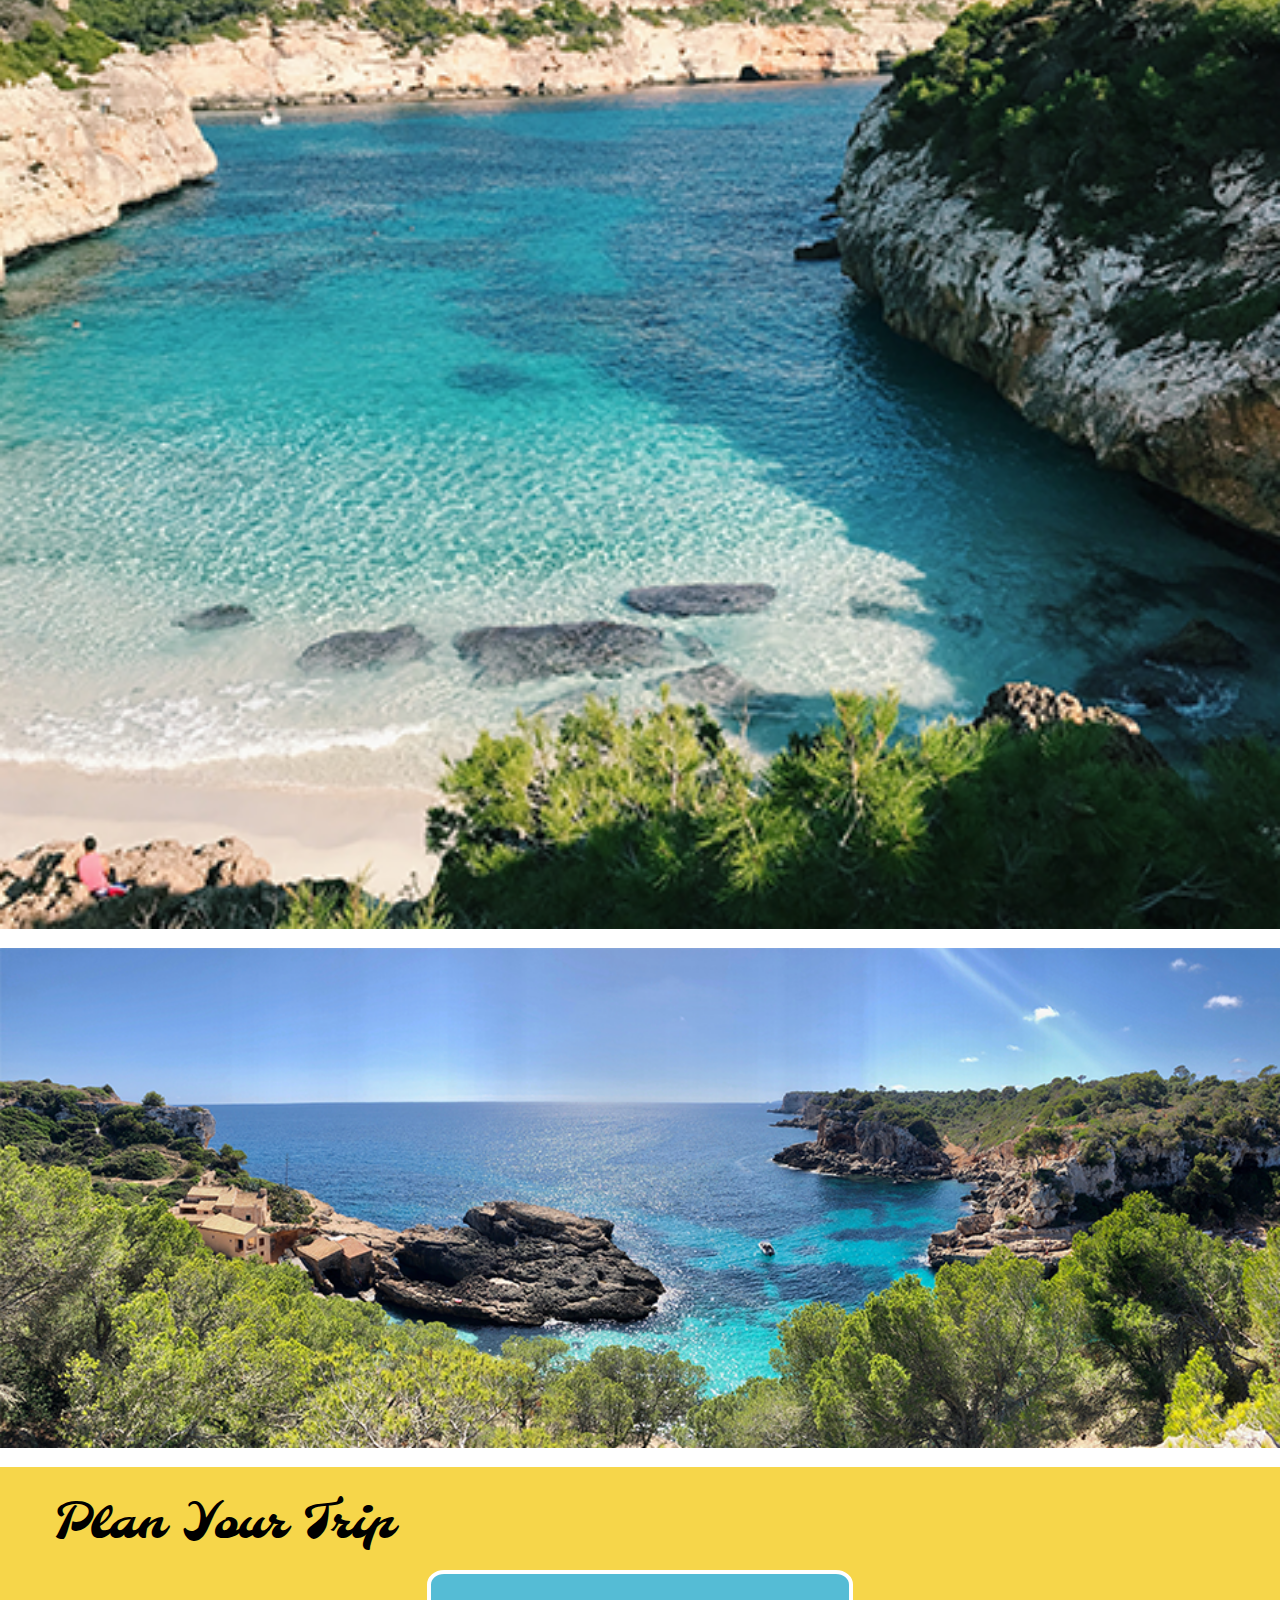
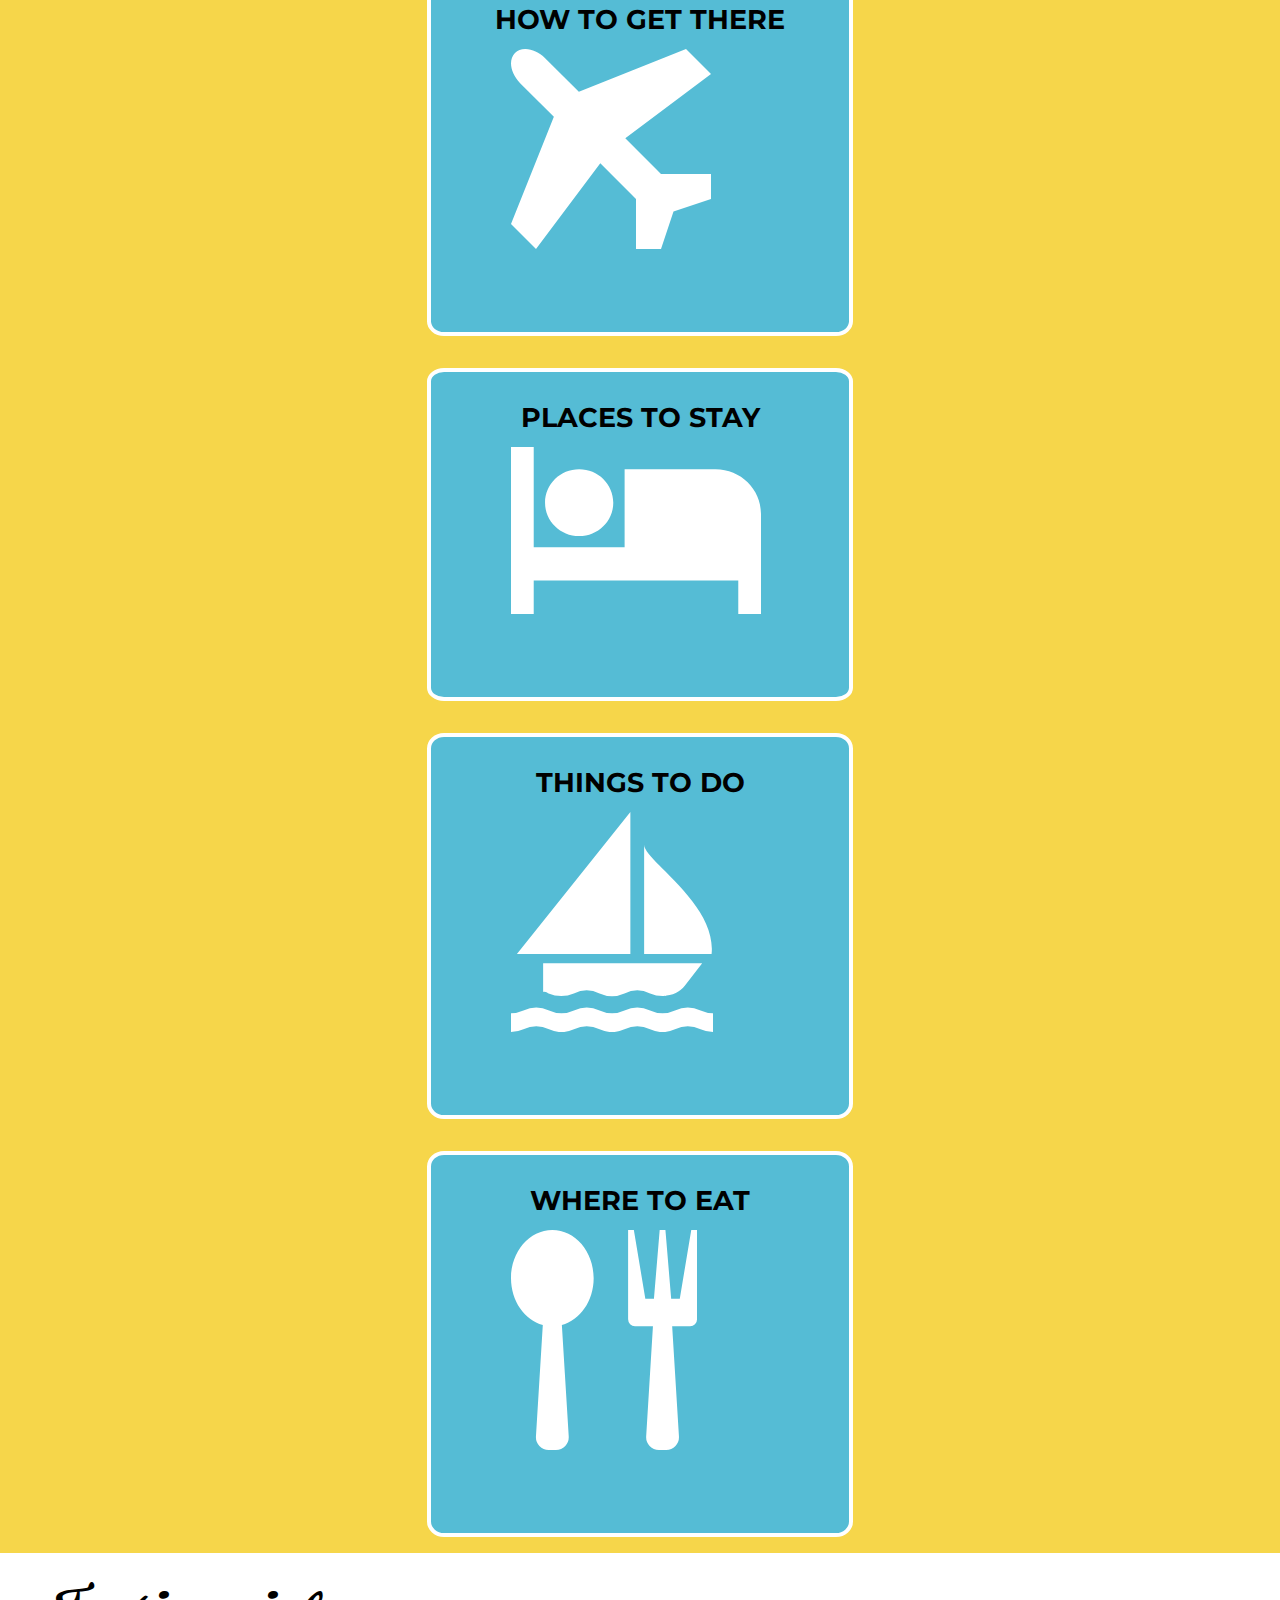
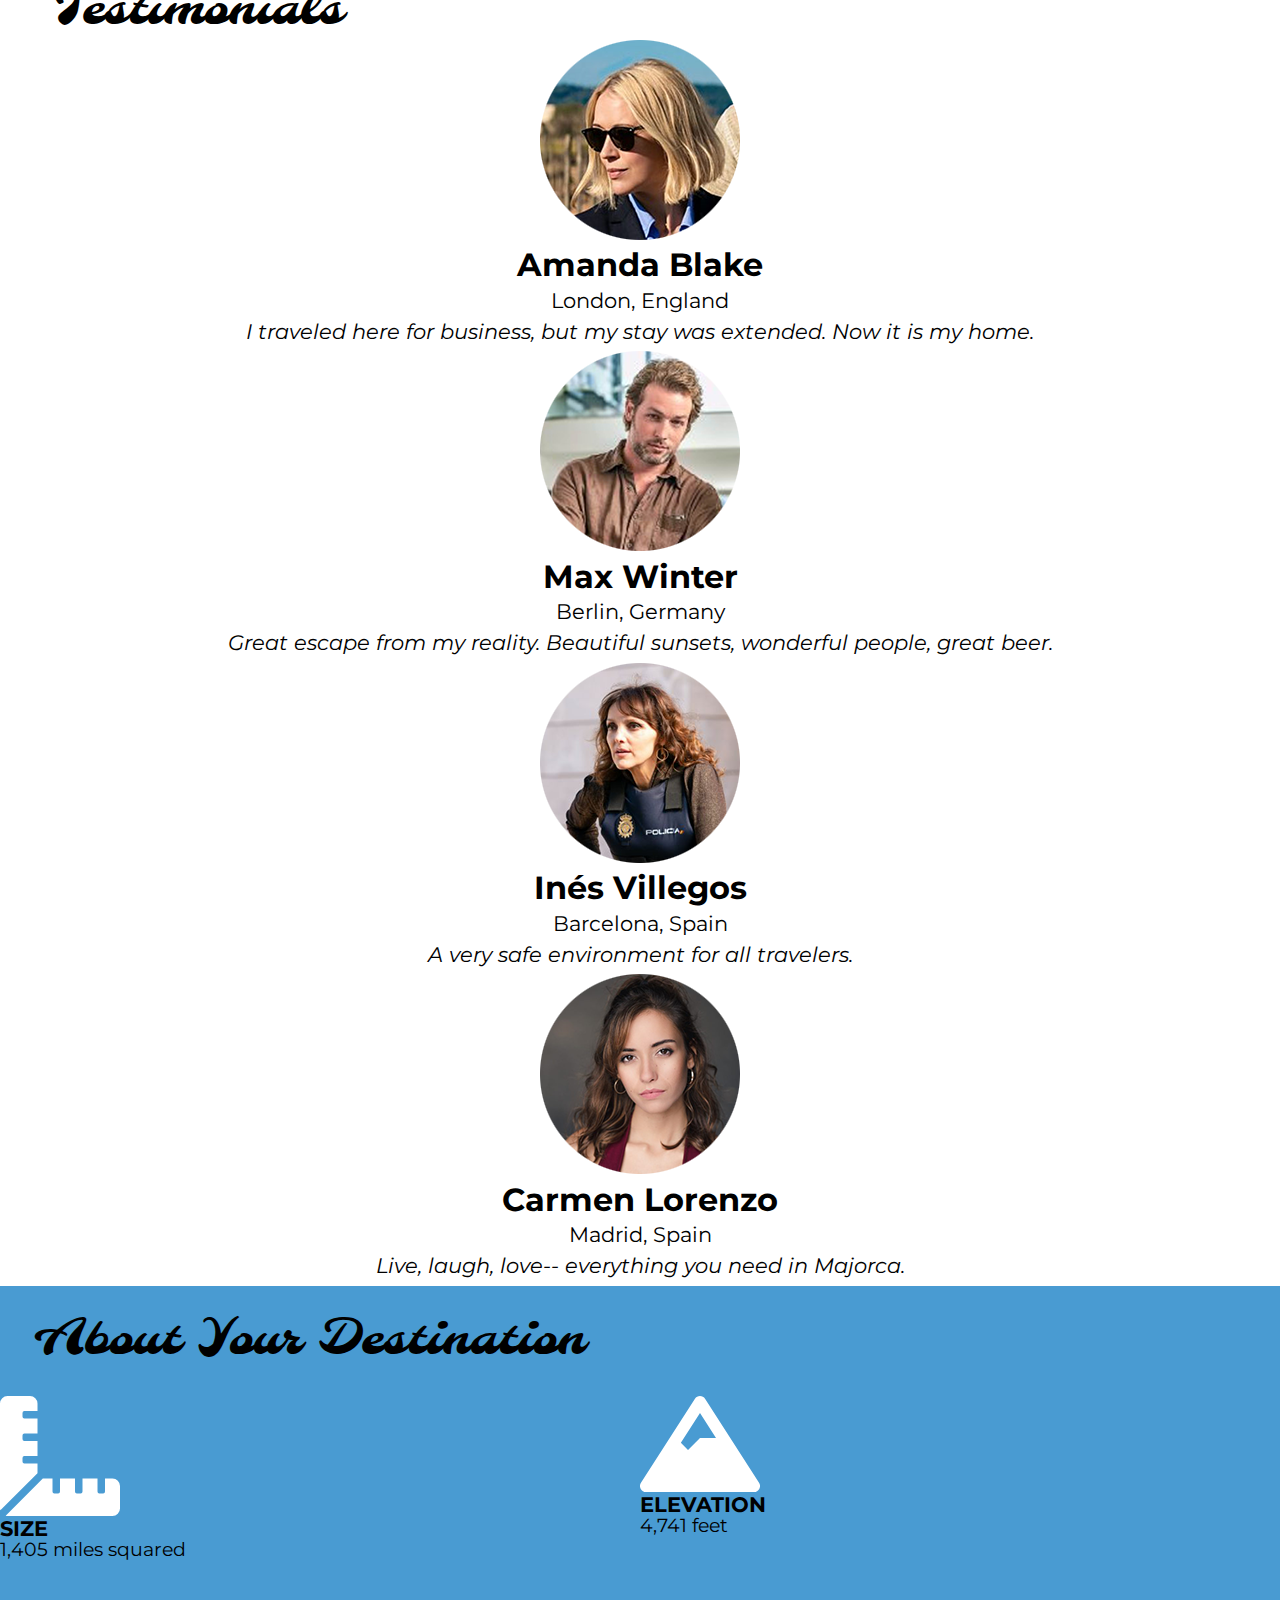
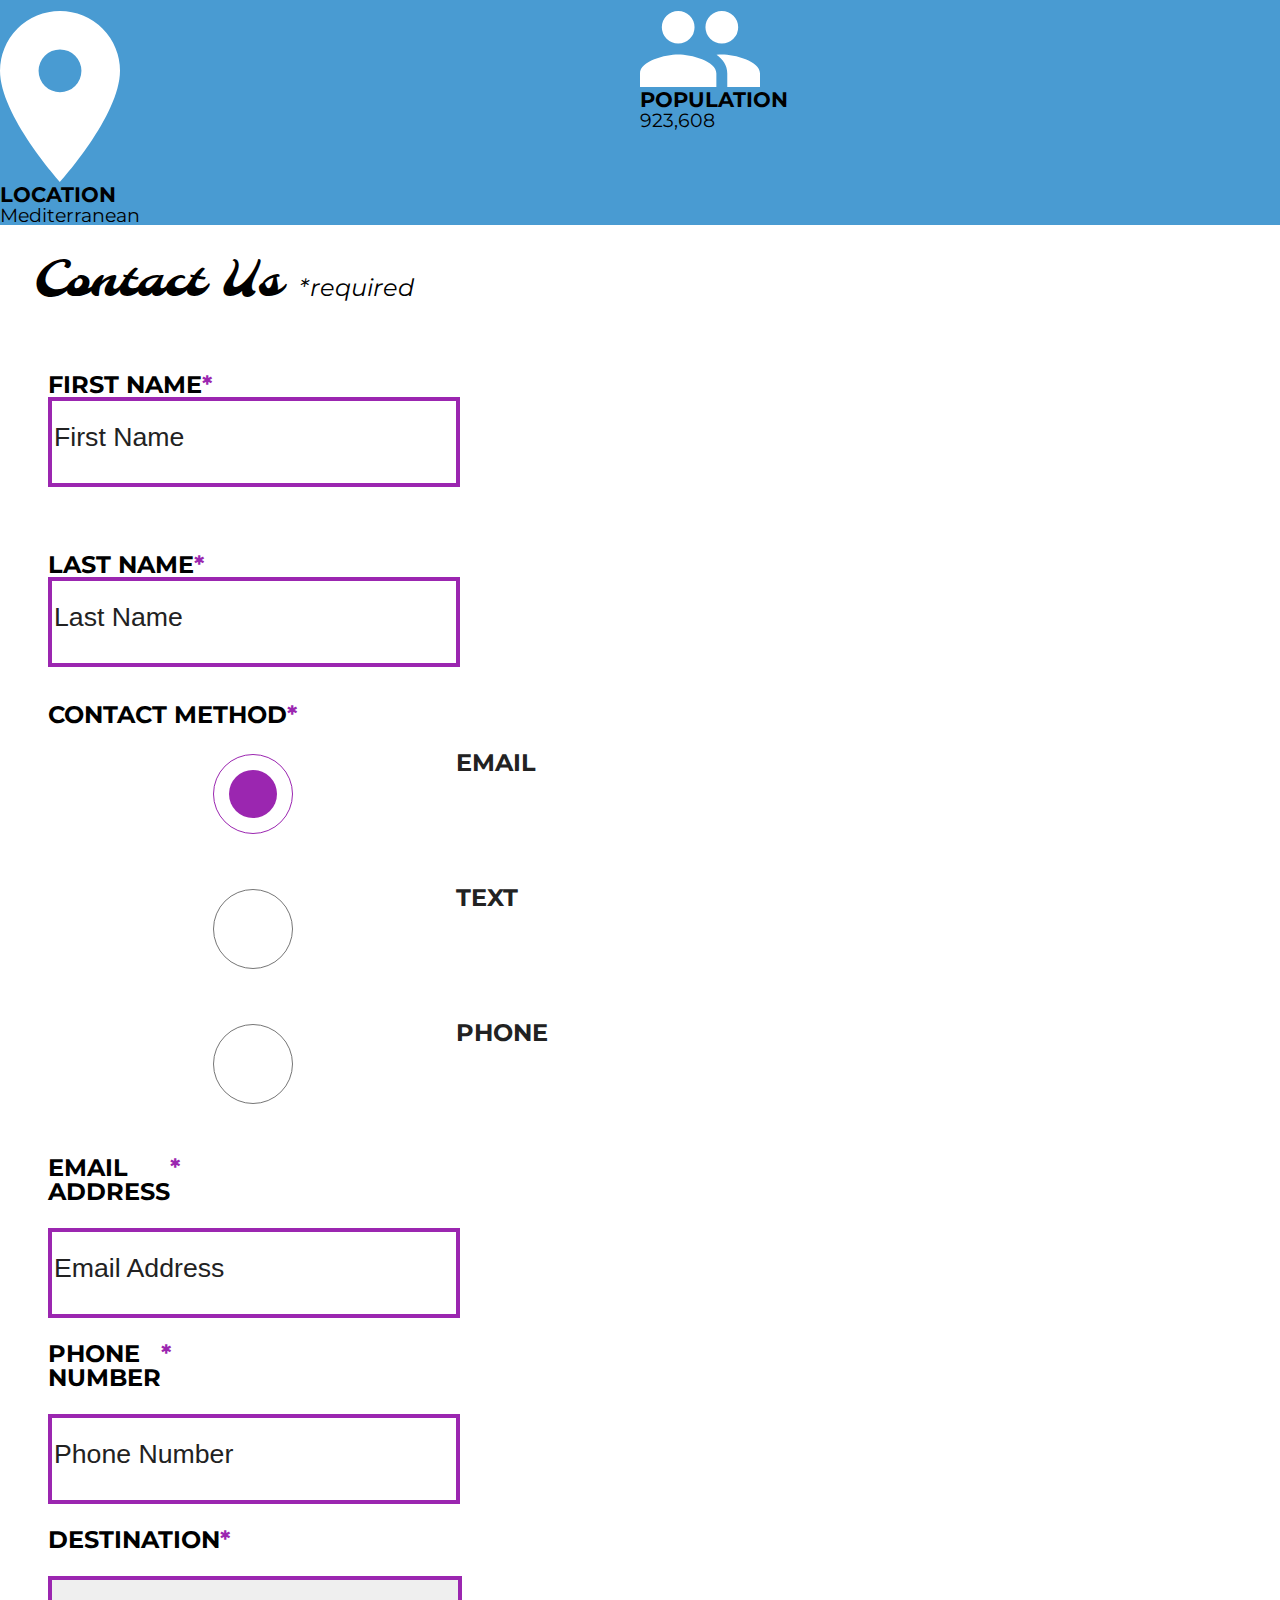
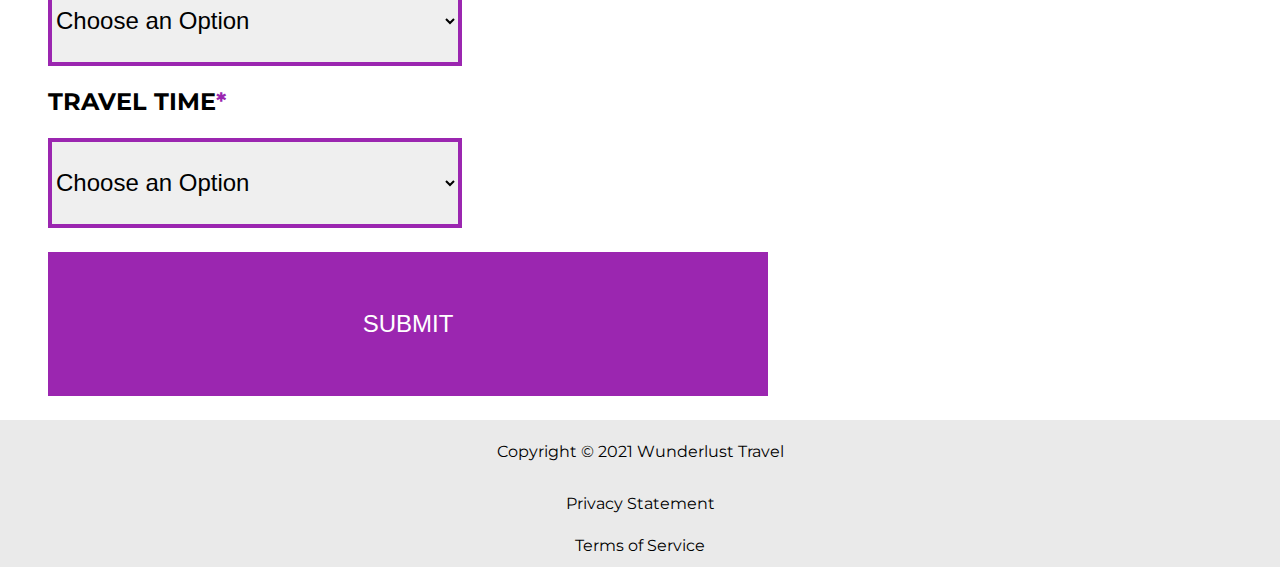
==== commit 4c0e695a: "index.html" ====
--- a/index.html
+++ b/index.html
@@ -1,347 +1,238 @@
 <!DOCTYPE html>
 <html lang="en">
-<head>
-	<meta charset="utf-8">
+    <head>
+        <meta charset="utf-8">
+        <meta name="viewport" content="width=device-width, initial-scale=1">
+        <meta name="author" content="Jessica Barnett, Christina Carrasquilla">
+        <meta name="description" content="Let Wunderlust Travel take you to beautiful Majorca this year! Majorca is a beautiful island and offers beauty and fun to its visitors">
+        <meta name="keywords" content="travel, majorca, beach, island, vacation, destination, getaway, restaurants in majorca, entertainment in majorca, testimonials from visitors">
+        <title>Wunderlust Travel</title>
+        <meta name="robots" content="index,follow">
 
-	<meta name="author" content="Dahlia Alula">
+        <!-- ~~~~~~~~~~ TWITTER CARD TAGS ~~~~~~~~~~ -->
+        <meta name="twitter:card" content="summary_large_image">
+        <meta name="twitter:site" content="@wunderlusttravel">
+        <meta name="twitter:creator" content="@wunderlusttravel">
+        <meta name="twitter:title" content="Wunderlust Travel: Majorca">
+        <meta name="twitter:description" content="Let Wunderlust Travel take you to beautiful Majorca this year! Majorca is a beautiful island and offers beauty and fun to its visitors">
+        <meta name="twitter:image" content="https://wunderlusttravel.com/images/majorca-cove.png">
 
-	<title>Wunderlust</title>
-</head>
+        <!-- ~~~~~~~~~~ OPEN GRAPH META TAGS ~~~~~~~~~~ -->
+        <meta property="og:title" content="See Majorca with Wunderlust Travel">
+        <meta property="og:type" content="website">
+        <meta property="og:image" content="https://wunderlusttravel.com/images/majorca-cove.png">
+        <meta property="og:url" content="https://wunderlusttravel.com/majorca">
+        <meta property="og:description" content="Let Wunderlust Travel take you to beautiful Majorca this year! Majorca is a beautiful island and offers beauty and fun to its visitors">
+        <!-- ~~~~~~~~~~FAVICON ~~~~~~~~~~ -->
+        <link rel="shortcut icon" href="images/favicon.png">
 
-<header>
-  <a class="skip-link" href="#skip">Skip to Main Content</a>
-</header>
-
-<h1>Wunderlust Travel</h1>
-
-<!-- logo.png -->
-<picture>
-    <source media="(max-width: 320px)"
-    srcset="images/logo-S.png">
-    <source media="(max-width: 780px)"
-    srcset="images/logo-M.png">
-    <source media="(max-width: 1024px)"
-    srcset="images/logo-L.png">
-    <img src="images/logo-L.png" alt="waves crashing in front of palm trees against the sun">
-</picture> 
-
-<p>Let Wunderlust Travel help you plan the trip of your dreams!</p>
-
-<!-- - - - - - - - - - - - - - - - - - - - - - - - - - - - - - - - -->
-<nav>
-    <ul>
-        <li><a href="#">Destinations</a></li>
-        <li><a href="#">Inspirations</a></li>
-        <li><a href="#">Special</a></li>
-        <li><a href="#">Contact Us</a></li>
-    </ul>
-</nav>
-
-<div id="skip">
-<h2>Majorca</h2>
-<p>Imagine an island with turquoise blue waters, secret coves, soft golden sands, lush green foliage, rugged mountains, picturesque villages and a vibrant capital city. The island and its capital, Palma, are overflowing with character, while its beaches are famous all around the world, making it one of the most sought-after summer destinations.</p>
-</div>
-
-<!-- majorca-waves.png -->
-<picture>
-    <source media="(max-width: 320px)"
-    srcset="images/majorca-waves-S.png">
-    <source media="(max-width: 780px)"
-    srcset="images/majorca-waves-M.png">
-    <source media="(max-width: 1024px)"
-    srcset="images/majorca-waves-L.png">
-    <img src="images/majorca-waves-L.png" alt="bright blue waves crashing against a rock wall">
-</picture> 
-
-<!--majorca-beach.png -->
-
-<picture>
-    <source media="(max-width: 320px)"
-    srcset="images/majorca-beach-S.png">
-    <source media="(max-width: 780px)"
-    srcset="images/majorca-beach-M.png">
-    <source media="(max-width: 1024px)"
-    srcset="images/majorca-beach-L.png">
-    <img src="images/majorca-beach-L.png" alt="sunny beach surrounded by rocky hills and trees">
-</picture> 
-
-<!-- majorca-cove.png -->
-
-<picture>
-    <source media="(max-width: 320px)"
-    srcset="images/majorca-cove-S.png">
-    <source media="(max-width: 780px)"
-    srcset="images/majorca-cove-M.png">
-    <source media="(max-width: 1024px)"
-    srcset="images/majorca-cove-L.png">
-    <img src="images/majorca-cove-L.png" alt="trees overlooking a sunny beach with a huge rock and homes lining the shore">
-</picture> 
-
-
-<h2>Plan Your Trip</h2>
-<!-- - - - - - - - - - - - - - - - - - - - - - - - - - - - - - - - -->
-
-<section>
-    <h3>How to Get there</h3>
-
-    <svg xmlns="http://www.w3.org/2000/svg" class="icon icon-tabler icon-tabler-plane" width="150" height="150" viewBox="0 0 24 24" stroke-width="1" stroke="#00bfd8" fill="none" stroke-linecap="round" stroke-linejoin="round">
-    <path stroke="none" d="M0 0h24v24H0z" fill="none"/>
-    <path d="M16 10h4a2 2 0 0 1 0 4h-4l-4 7h-3l2 -7h-4l-2 2h-3l2 -4l-2 -4h3l2 2h4l-2 -7h3z" />
-    </svg>
-    
-    <!-- (href=”#”) (title=”Search for flights”) -->
-    <a href="#" title="Search for flights"><svg xmlns="http://www.w3.org/2000/svg" class="icon icon-tabler icon-tabler-chevron-right" width="40" height="40" viewBox="0 0 24 24" stroke-width="3" stroke="#00bfd8" fill="none" stroke-linecap="round" stroke-linejoin="round">
-    <path stroke="none" d="M0 0h24v24H0z" fill="none"/>
-    <polyline points="9 6 15 12 9 18" />
-    </svg></a>
-</section>
-
-<!-- - - - - - - - - - - - - - - - - - - - - - - - - - - - - - - - -->
-<section>
-<h3>Places to Stay</h3>
-    <svg xmlns="http://www.w3.org/2000/svg" class="icon icon-tabler icon-tabler-bed" width="150" height="150" viewBox="0 0 24 24" stroke-width="1" stroke="#00bfd8" fill="none" stroke-linecap="round" stroke-linejoin="round">
-    <path stroke="none" d="M0 0h24v24H0z" fill="none"/>
-    <path d="M3 7v11m0 -4h18m0 4v-8a2 2 0 0 0 -2 -2h-8v6" />
-    <circle cx="7" cy="10" r="1" />
-    </svg>
-
-    <!-- (href=”#”) (title=”Search for Hotels”) -->
-    <a href="#" title="Search for Hotels"><svg xmlns="http://www.w3.org/2000/svg" class="icon icon-tabler icon-tabler-chevron-right" width="40" height="40" viewBox="0 0 24 24" stroke-width="3" stroke="#00bfd8" fill="none" stroke-linecap="round" stroke-linejoin="round">
-    <path stroke="none" d="M0 0h24v24H0z" fill="none"/>
-    <polyline points="9 6 15 12 9 18" />
-    </svg></a>
-</section>
-<!-- - - - - - - - - - - - - - - - - - - - - - - - - - - - - - - - -->
-<section>
-<h3>Things to do</h3>
-<svg xmlns="http://www.w3.org/2000/svg" class="icon icon-tabler icon-tabler-sailboat" width="150" height="150" viewBox="0 0 24 24" stroke-width="1" stroke="#00bfd8" fill="none" stroke-linecap="round" stroke-linejoin="round">
-  <path stroke="none" d="M0 0h24v24H0z" fill="none"/>
-  <path d="M2 20a2.4 2.4 0 0 0 2 1a2.4 2.4 0 0 0 2 -1a2.4 2.4 0 0 1 2 -1a2.4 2.4 0 0 1 2 1a2.4 2.4 0 0 0 2 1a2.4 2.4 0 0 0 2 -1a2.4 2.4 0 0 1 2 -1a2.4 2.4 0 0 1 2 1a2.4 2.4 0 0 0 2 1a2.4 2.4 0 0 0 2 -1" />
-  <path d="M4 18l-1 -3h18l-1 3" />
-  <path d="M11 12h7l-7 -9v9" />
-  <line x1="8" y1="7" x2="6" y2="12" />
-</svg>
-
-<!-- (href=”#”) (title=”Search for Activities”) -->
-<a href="#" title="Search for Activities"><svg xmlns="http://www.w3.org/2000/svg" class="icon icon-tabler icon-tabler-chevron-right" width="40" height="40" viewBox="0 0 24 24" stroke-width="3" stroke="#00bfd8" fill="none" stroke-linecap="round" stroke-linejoin="round">
-  <path stroke="none" d="M0 0h24v24H0z" fill="none"/>
-  <polyline points="9 6 15 12 9 18" />
-</svg></a>
-
-</section>
-<!-- - - - - - - - - - - - - - - - - - - - - - - - - - - - - - - - -->
-<section>
-<h3>Where to Eat</h3>
-<svg xmlns="http://www.w3.org/2000/svg" class="icon icon-tabler icon-tabler-tools-kitchen-2" width="150" height="150" viewBox="0 0 24 24" stroke-width="1" stroke="#00bfd8" fill="none" stroke-linecap="round" stroke-linejoin="round">
-  <path stroke="none" d="M0 0h24v24H0z" fill="none"/>
-  <path d="M19 3v12h-5c-.023 -3.681 .184 -7.406 5 -12zm0 12v6h-1v-3m-10 -14v17m-3 -17v3a3 3 0 1 0 6 0v-3" />
-</svg>
-
-<!-- (href=”#”) (title=”Search for Restaurants”) -->
-<a href="#" title="Search for Restaurants"><svg xmlns="http://www.w3.org/2000/svg" class="icon icon-tabler icon-tabler-chevron-right" width="40" height="40" viewBox="0 0 24 24" stroke-width="3" stroke="#00bfd8" fill="none" stroke-linecap="round" stroke-linejoin="round">
-  <path stroke="none" d="M0 0h24v24H0z" fill="none"/>
-  <polyline points="9 6 15 12 9 18" />
-</svg></a>
-</section>
-<!-- - - - - - - - - - - - - - - - - - - - - - - - - - - - - - - - -->
-
-<section>
-<h2>Testimonials</h2>
-
-<!-- - - - - - - - - - - - - - - - - - - - - - - - - - - - - - - -  -->
-<h3>Miranda Blake</h3>
-
-<!-- miranda-blake.png -->
-<picture>
-  <source media="(max-width: 320px)"
-  srcset="images/miranda-blake-S.png">
-  <source media="(max-width: 780px)"
-  srcset="images/miranda-blake-M.png">
-  <source media="(max-width: 1024px)"
-  srcset="images/miranda-blake-L.png">
-  <img src="images/miranda-blake-L.png" alt="blonde woman with a bob and sunglasses looking off to the side">
-</picture> 
-
-<p>Traveling From: London, England</p>
-<p>“I traveled here for business, but my stay was extended. Now it is my home.”</p>
-
-<!-- - - - - - - - - - - - - - - - - - - - - - - - - - - - - - - - -->
-<h3>Max Winter</h3>
-<!-- max-winter.png -->
-<picture>
-  <source media="(max-width: 320px)"
-  srcset="images/max-winter-S.png">
-  <source media="(max-width: 780px)"
-  srcset="images/max-winter-M.png">
-  <source media="(max-width: 1024px)"
-  srcset="images/max-winter-L.png">
-  <img src="images/max-winter-L.png" alt="blond man with scruffy salt and pepper beard and brown shirt looking at camera">
-</picture> 
-
-<p>Traveling From: Berlin, Germany</p>
-<p>“Great escape from my reality. Beautiful sunsets, wonderful people, great beer. ”</p>
-<!-- - - - - - - - - - - - - - - - - - - - - - - - - - - - - - - - -->
-
-<h3>Inés Villegoes</h3>
-
-<!-- ines-villegoes.png -->
-<picture>
-  <source media="(max-width: 320px)"
-  srcset="images/ines-villegoes-S.png">
-  <source media="(max-width: 780px)"
-  srcset="images/ines-villegoes-M.png">
-  <source media="(max-width: 1024px)"
-  srcset="images/ines-villegoes-L.png">
-  <img src="images/ines-villegoes-L.png" alt="female police officer wearing bulletproof vest and looking off into the distance">
-</picture> 
-
-<p>Traveling From: Barcelona, Spain</p>
-<p>“A very safe environment for all travelers.”</p>
-
-<!-- - - - - - - - - - - - - - - - - - - - - - - - - - - - - - - - -->
-<h3>Carmen Lorenzo</h3>
-
-<!-- carmen-lorenzo.png -->
-<picture>
-  <source media="(max-width: 320px)"
-  srcset="images/carmen-lorenzo-S.png">
-  <source media="(max-width: 780px)"
-  srcset="images/carmen-lorenzo-M.png">
-  <source media="(max-width: 1024px)"
-  srcset="images/carmen-lorenzo-L.png">
-  <img src="images/carmen-lorenzo-L.png" alt="headshot of young woman">
-</picture>
-
-<p>Traveling From: Madrid, Spain</p>
-<p>“Live, laugh, love-- everything you need in Majorca.”</p>
-</section>
-<!-- - - - - - - - - - - - - - - - - - - - - - - - - - - - - - - - -->
-
-
-<h2>About Your Destination</h2>
-<!-- - - - - - - - - - - - - - - - - - - - - - - - - - - - - - - - -->
-<section>
-
-<h3>Size</h3>
-
-<svg xmlns="http://www.w3.org/2000/svg" class="icon icon-tabler icon-tabler-ruler-2" width="100" height="100" viewBox="0 0 24 24" stroke-width="1" stroke="#a905b6" fill="none" stroke-linecap="round" stroke-linejoin="round">
-  <path stroke="none" d="M0 0h24v24H0z" fill="none"/>
-  <path d="M17 3l4 4l-14 14l-4 -4z" />
-  <path d="M16 7l-1.5 -1.5" />
-  <path d="M13 10l-1.5 -1.5" />
-  <path d="M10 13l-1.5 -1.5" />
-  <path d="M7 16l-1.5 -1.5" />
-</svg>
-
-<p>Size: 1,405 miles squared</p>
-</section>
-<!-- - - - - - - - - - - - - - - - - - - - - - - - - - - - - - - - -->
-<section>
-<h3>Elevation</h3>
-
-<svg xmlns="http://www.w3.org/2000/svg" class="icon icon-tabler icon-tabler-arrow-top-bar" width="100" height="100" viewBox="0 0 24 24" stroke-width="1" stroke="#a905b6" fill="none" stroke-linecap="round" stroke-linejoin="round">
-  <path stroke="none" d="M0 0h24v24H0z" fill="none"/>
-  <line x1="12" y1="21" x2="12" y2="3" />
-  <path d="M15 6l-3 -3l-3 3" />
-  <line x1="9" y1="21" x2="15" y2="21" />
-</svg>
-
-<p>Elevation: 4,741 feet</p>
-</section>
-<!-- - - - - - - - - - - - - - - - - - - - - - - - - - - - - - - - -->
-<section>
-<h3>Location</h3>
-
-<svg xmlns="http://www.w3.org/2000/svg" class="icon icon-tabler icon-tabler-map-pin" width="100" height="100" viewBox="0 0 24 24" stroke-width="1" stroke="#a905b6" fill="none" stroke-linecap="round" stroke-linejoin="round">
-  <path stroke="none" d="M0 0h24v24H0z" fill="none"/>
-  <circle cx="12" cy="11" r="3" />
-  <path d="M17.657 16.657l-4.243 4.243a2 2 0 0 1 -2.827 0l-4.244 -4.243a8 8 0 1 1 11.314 0z" />
-</svg>
-
-<p>Location: Mediterranean </p>
-</section>
-<!-- - - - - - - - - - - - - - - - - - - - - - - - - - - - - - - - -->
-<section>
-<h3>Population</h3>
-<svg xmlns="http://www.w3.org/2000/svg" class="icon icon-tabler icon-tabler-users" width="100" height="100" viewBox="0 0 24 24" stroke-width="1" stroke="#a905b6" fill="none" stroke-linecap="round" stroke-linejoin="round">
-  <path stroke="none" d="M0 0h24v24H0z" fill="none"/>
-  <circle cx="9" cy="7" r="4" />
-  <path d="M3 21v-2a4 4 0 0 1 4 -4h4a4 4 0 0 1 4 4v2" />
-  <path d="M16 3.13a4 4 0 0 1 0 7.75" />
-  <path d="M21 21v-2a4 4 0 0 0 -3 -3.85" />
-</svg>
-
-<p>Population: 923,608</p>
-</section>
-<!-- - - - - - - - - - - - - - - - - - - - - - - - - - - - - - - - -->
-
-<section>
-
-<h2>Contact Us</h2>
-<form>
-  <label for="name">First Name</label>
-  <input id="name" name="name" type="text" placeholder="Enter first name">
-
-  <label for="last">Last Name</label>
-  <input id="last" name="last" type="text" placeholder="Enter last name">
-
-
-  <fieldset>
-    <legend>Contact Method</legend>
-
-    <input type="radio" id="email" value="email">
-    <label for="email">Email</label>
-
-    <input type="radio" id="phone" value="phone">
-    <label for="phone">Phone</label>
-
-    <input type="radio" id="text" value="text">
-    <label for="text">Text</label>
-  </fieldset>
-
-
-  <label for="email-address">Email Address</label>
-  <input id="email-address" name="email-address" type="email" placeholder="Enter Email">
-
-  <label for="phone-number">Phone number</label>
-  <input id="phone-number" name="phone-number" type="tel" placeholder="Enter telephone number">
-
-  <label for="destination">Destination</label>
-  <select id="destination" name="destination">
-    <option value="Barcelona">Barcelona</option>
-    <option value="Granada">Granada</option>
-    <option value="Ibiza">Ibiza</option>
-    <option value="Madrid">Madrid</option>
-    <option value="Majorca">Majorca</option>
-    <option value="Seville">Seville</option>
-    <option value="Tenerife">Tenerife</option>
-    <option value="Valencia">Valencia</option>
-  </select>
-
-  <label for="travel-time">Travel Time</label>
-  <select id="travel-time" name="travel-time">
-    <option value="Fall">Fall</option>
-    <option value="Winter">Winter</option>
-    <option value="Spring">Spring</option>
-    <option value="Summer">Summer</option>
-    <option value="Flexible">Flexible</option>
-  </select>
-</form>
-
-<!-- First Name (Enter first name)
-Last Name (Enter last name)
-
-Contact Method (Email, Text, Phone)
-Email Address (Enter Email)
-Phone Number (Enter telephone number)
-
-Destination (Barcelona, Granada, Ibiza, Madrid, Majorca, Seville, Tenerife, Valencia)
-Travel Time (Fall, Winter, Spring, Summer, Flexible) -->
-
-</section>
-
-<footer>
-  <p><small>Copyright 2021 Wunderlust</small></p>
-  <p><small>Privacy Statement</small></p>
-  <p><small>Terms of Service</small></p>
-</footer>
+        <!-- ~~~~~~~~~~ GOOGLE FONTS ~~~~~~~~~~ -->
+        <link rel="preconnect" href="https://fonts.googleapis.com">
+        <link rel="preconnect" href="https://fonts.gstatic.com" crossorigin>
+        <link href="https://fonts.googleapis.com/css2?family=Molle:ital@1&family=Montserrat:wght@400;600&display=swap" rel="stylesheet">
+        <link href="styles.css" rel="stylesheet">
+    </head>
+    <body>
+        <a id="skip" href="#main-content">Skip to Main Content</a>
+        <!-- styling skip links: https://webaim.org/techniques/css/invisiblecontent/ -->
+        <header>
+            <a href="index.html" id="logo"><img src="images/logo.png" alt="The Wunderlust logo shows blue waves and the outline of two palm trees against an orange sun"></a>
+            <h1>Wunderlust</h1>
+			<p>Let Wunderlust Travel help you plan the trip of your dreams!</p>			
+            <nav>
+                <div id="menu-toggle">
+                    <!-- responsive menu code from (with changes made to match mockups): https://css-tricks.com/three-css-alternatives-to-javascript-navigation/ -->
+                    <h2 class="sr-only">Main Navigation</h2>
+                    <!-- hidden but accessible headings from: https://webaim.org/techniques/css/invisiblecontent/ -->
+                    <input name="toggle" id="toggle" type="checkbox">
+                    <label for="toggle">Menu</label>
+                    <ul>
+                        <li class="active"><a href="#">Destinations</a></li>
+                        <li><a href="#">Inspirations</a></li>
+                        <li><a href="#">Special</a></li>
+                        <li><a href="#">Contact Us</a></li>
+                    </ul>
+                </div>
+            </nav>
+        </header>
+        <main id="main-content">
+            <article>
+                <div id="intro">  
+                    <h2>Majorca</h2>
+                    <p>Imagine an island with turquoise blue waters, secret coves, soft golden sands, lush green foliage, rugged mountains, picturesque villages and a vibrant capital city. The island and its capital, Palma, are overflowing with character, while its beaches are famous all around the world, making it one of the most sought-after summer destinations.</p>
+                    <div id="img-grid">
+                        <img src="images/majorca-waves.png" alt="Turquoise blue waters with white wave caps crashing against a rock cliff">
+                        <img src="images/majorca-beach.png" alt="A calm cove with turquoise waters calmly lapping at a light sand beach">
+                        <picture>
+                            <source srcset="images/majorca-cove-small.png"
+                                media="(max-width: 500px)">
+                            <img src="images/majorca-cove.png" alt="Deep blue water leading to the horizon with the island and trees in the foreground">
+                        </picture>
+                    </div>
+                </div>  
+                <section id="plan">
+                    <h3>Plan Your Trip</h3>
+                    <div>
+                        <section>
+                            <h4>How to Get There</h4>
+                            <a href="#" title="Search for flights">
+                                <img src="images/get.svg" alt="airplane icon">
+                            </a>
+                        </section>      
+                        <section>
+                            <h4>Places to Stay</h4>
+                            <a href="#" title="Search for hotels">
+                                <img src="images/stay.svg" alt="bed icon">
+                            </a>
+                        </section>
+                        <section>
+                            <h4>Things to Do</h4>
+                            <a href="#" title="Search for Activities">
+                                <img src="images/do.svg" alt="sailboat icon">
+                            </a>                     
+                        </section>    
+                        <section>
+                            <h4>Where to Eat</h4>
+                            <a href="#" title="Search for Restaurants">
+                                <img src="images/eat.svg" alt="fork and spoon icon">                         
+                            </a>
+                        </section>
+                    </div>   
+                </section>
+                <section id="testimonials">
+                    <h3>Testimonials</h3>
+                    <div>
+                        <section>
+                            <img src="images/miranda-blake.png" alt="Miranda Blake has a blonde bob and is wearing dark sunglasses">
+                            <h4>Amanda Blake</h4>
+                            <p>London, England</p>
+                            <q>I traveled here for business, but my stay was extended. Now it is my home.</q>
+                        </section>
+                        <section>
+                            <img src="images/max-winter.png" alt="Max Winter has dark blonde hair and a trimmed beard and mustache">
+                            <h4>Max Winter</h4>
+                            <p>Berlin, Germany</p>
+                            <q>Great escape from my reality. Beautiful sunsets, wonderful people, great beer.</q>
+                        </section>
+                        <section>
+                            <img src="images/ines-villegoes.png" alt="Ines Villegos has shoulder-length, wavy, brown hair and is wearing a brown sweater"> 
+                            <h4>Inés Villegos</h4> 
+                            <p>Barcelona, Spain</p>
+                            <q>A very safe environment for all travelers.</q>
+                        </section>
+                        <section>
+                            <img src="images/carmen-lorenzo.png" alt="Carmen Lorenzo has long, dark brown hair and is wearing gold hoop earrings">
+                            <h4>Carmen Lorenzo</h4> 
+                            <p>Madrid, Spain</p>
+                            <q>Live, laugh, love-- everything you need in Majorca.</q>
+                        </section>
+                    </div>
+                </section>
+                <section id="about">
+                    <h3>About Your Destination</h3>
+                    <div>
+                        <section>
+                            <img src="images/size.svg" alt="ruler icon">
+                            <h4>Size</h4> 
+                            <p>1,405 miles squared</p>
+                        </section>
+                        <section>
+                            <img src="images/elevation.svg" alt="mountain icon">
+                            <h4>Elevation</h4> 
+                            <p>4,741 feet</p>
+                        </section>
+                        <section>
+                            <img src="images/location.svg" alt="location pin icon">
+                            <h4>Location</h4> 
+                            <p>Mediterranean</p>
+                        </section>
+                        <section>
+                            <img src="images/population.svg" alt="people icon">
+                            <h4>Population</h4>
+                            <p>923,608</p>
+                        </section>
+                    </div>  
+                </section>
+                <section id="contact">
+                    <h3>Contact Us <span class="form-required">*required</span></h3>
+                    <form method="post" action="https://wp.zybooks.com/form-viewer.php">
+                        <div id="names">
+                            <label for="fName">First Name<span class="required">*</span></label>
+                            <input type="text" name="fName" id="fName" autocomplete="given-name" placeholder="First Name" required>
+                            <!-- custom input styles from https://moderncss.dev/custom-css-styles-for-form-inputs-and-textareas/ -->
+                            <label for="lName">Last Name<span class="required">*</span></label>
+                            <input type="text" name="lName" id="lName" autocomplete="family-name" placeholder="Last Name" required>
+                        </div>
+                        <div id="nums">
+                            <fieldset>
+                                <legend>Contact Method<span class="required">*</span></legend>
+                                <!-- custom radio button styles from https://moderncss.dev/pure-css-custom-styled-radio-buttons/ -->
+                                <label for="prefEmail">
+                                    <span class="radio-input">
+                                        <input type="radio" name="contactPref" id="prefEmail" required checked>
+                                        <span class="radio-control"></span>
+                                    </span>
+                                    <span class="radio-label">Email</span>
+                                </label>
+                                <label for="prefText">
+                                    <span class="radio-input">
+                                        <input type="radio" name="contactPref" id="prefText">
+                                        <span class="radio-control"></span>
+                                    </span>
+                                    <span class="radio-label">Text</span>
+                                </label>
+                                <label for="prefPhone">
+                                    <span class="radio-input">
+                                        <input type="radio" name="contactPref" id="prefPhone">
+                                        <span class="radio-control"></span>
+                                    </span>
+                                    <span class="radio-label">Phone</span>
+                                </label>
+                            </fieldset>
+                            <label for="email">Email Address<span class="required">*</span></label>
+                            <input type="email" name="email" id="email" autocomplete="email" placeholder="Email Address" required>
+                            <label for="phone">Phone Number<span class="required">*</span></label>
+                            <input type="tel" name="phone" id="phone" autocomplete="tel" placeholder="Phone Number" required>
+                        </div>
+                        <div id="selects">
+                            <!-- custom select styles from: https://moderncss.dev/custom-select-styles-with-pure-css/ -->
+                            <label for="destination">Destination<span class="required">*</span></label>
+                            <div class="custom-select">
+                                <select name="destination" id="destination" required>
+                                    <option value="" disabled selected>Choose an Option</option>
+                                    <option value="barcelona">Barcelona</option>
+                                    <option value="granada">Granada</option>
+                                    <option value="ibiza">Ibiza</option>
+                                    <option value="madrid">Madrid</option>
+                                    <option value="majora">Majora</option>
+                                    <option value="seville">Seville</option>
+                                    <option value="tenerife">Tenerife</option>
+                                    <option value="valencia">Valencia</option>
+                                </select>
+                                <span class="focus"></span>
+                            </div>  
+                            <label for="travelTime">Travel Time<span class="required">*</span></label>
+                            <div class="custom-select">
+                                <select name="travelTime" id="travelTime" required>
+                                    <option value="" disabled selected>Choose an Option</option>
+                                    <option value="fall">Fall</option>
+                                    <option value="winter">Winter</option>
+                                    <option value="spring">Spring</option>
+                                    <option value="summer">Summer</option>
+                                    <option value="flexible">Flexible</option>
+                                </select>
+                                <span class="focus"></span>
+                            </div> 
+                            <input type="submit" name="mySubmit" id="mySubmit" value="Submit">
+                        </div>
+                    </form>
+                </section>
+            </article>
+        </main>
+        <footer>
+            <p>Copyright &copy; 2021 Wunderlust Travel</p>
+            <a href="#">Privacy Statement</a>
+            <a href="#">Terms of Service</a>
+        </footer>
+    </body>
+</html>--- a/styles.css
+++ b/styles.css
@@ -0,0 +1,488 @@
+/* DAHLIA ALULA */
+
+/* http://meyerweb.com/eric/tools/css/reset/ 
+   v2.0 | 20110126
+   License: none (public domain)
+*/
+
+html, body, div, span, applet, object, iframe,
+h1, h2, h3, h4, h5, h6, p, blockquote, pre,
+a, abbr, acronym, address, big, cite, code,
+del, dfn, em, img, ins, kbd, q, s, samp,
+small, strike, strong, sub, sup, tt, var,
+b, u, i, center,
+dl, dt, dd, ol, ul, li,
+fieldset, form, label, legend,
+table, caption, tbody, tfoot, thead, tr, th, td,
+article, aside, canvas, details, embed, 
+figure, figcaption, footer, header, hgroup, 
+menu, nav, output, ruby, section, summary,
+time, mark, audio, video {
+	margin: 0;
+	padding: 0;
+	border: 0;
+	font-size: 100%;
+	font: inherit;
+	vertical-align: baseline;
+}
+/* HTML5 display-role reset for older browsers */
+article, aside, details, figcaption, figure, 
+footer, header, hgroup, menu, nav, section {
+	display: block;
+}
+body {
+	line-height: 1;
+}
+ol, ul {
+	list-style: none;
+}
+blockquote, q {
+	quotes: none;
+}
+blockquote:before, blockquote:after,
+q:before, q:after {
+	content: '';
+	content: none;
+}
+table {
+	border-collapse: collapse;
+	border-spacing: 0;
+}
+
+:root{
+	--fonts: "Montserrat", "Molle";
+
+	--yellow: #F6D64A;
+	--teal: #55BCD5;
+	--purple: #9B26B0;
+	--blue: #499BD2;
+	--dark-gray: #222222;
+	--light-gray: #EAEAEA;
+	--white: #FFFFFF;
+	--black: #000000;
+}
+
+#skip{
+	position: absolute;
+	left: -10000px;
+	top: auto;
+	width: 1px;
+	height: 1px;
+	overflow: hidden;
+  }
+
+  #skip:focus{
+	position: static;
+	width: auto;
+	height: auto;
+  }
+
+  body{
+	font-family: var(--fonts);
+	margin: 0;
+
+  }
+
+  h1, h2, h3{
+	font-family: "Molle";
+  }
+
+  h1{
+	font-size: 3.5em;
+  }
+
+  h2{
+	font-size: 3em;
+  }
+
+  header{
+	display: grid;
+	grid-template-columns: 1fr 1fr;
+	grid-template-rows: 1fr 1fr 1fr; 
+	padding: 1em;
+	background-image: linear-gradient(var(--teal), var(--white));
+  }
+
+
+  .sr-only{
+	position: absolute;
+	left: -10000px;
+	top: auto;
+	width: 1px;
+	height: 1px;
+	overflow: hidden;
+  }
+
+  nav {
+	display: grid;
+	font-family: "Montserrat";
+	text-transform: uppercase;
+	text-align: center;
+  }
+	#menu-toggle ul{
+		visibility: hidden;
+	}
+	
+  
+  #menu-toggle label{
+	background-color: var(--yellow);
+	font-size: 1.5em;
+
+  }
+  nav a{
+	text-decoration: none;
+	color: var(--black);
+	background-color: #55BCD5;
+	display: grid;
+	justify-items: center;
+
+  }
+
+  #menu-toggle input  {
+	display: block;
+	position: absolute;
+	opacity: 0;
+	z-index: 2;
+	width: 80px;
+	height: 30px;
+	top: 11px;
+	right: 100px;
+	cursor: pointer;
+  }
+
+  #menu-toggle input:checked ~ ul{
+	display: grid;
+	visibility: visible;
+	width: 320px;
+	z-index: 2;
+  }
+
+  header img{
+	grid-column: 1/2;
+	width: 200px;
+	margin-left: -1em;
+  }
+
+  header h1{
+	grid-column: 1/3;
+	grid-row: 2/3;
+	margin-left: 0.3em;
+	margin-top: 0.5em;
+  }
+
+  header p{
+	grid-row: 3/4;
+	grid-column: 1/3;
+	margin-left: 0.7em;
+	font-size: 1.5em;
+	line-height: 1.5em;
+  }
+
+  header input{
+	grid-column: 2/3;
+	grid-row: 1/2;
+  }
+
+  h2{
+	margin-top: 0.5em;
+	margin-left: 0.7em;
+  }
+
+  h2 + p{
+	margin-top: 1em;
+	margin-left: 2em;
+	margin-bottom: 1em;
+	line-height: 1.5em;
+  }
+
+  #intro img{
+	width: 100%;
+	margin-bottom: 1em;
+  }
+
+  #plan {
+	background-color: var(--yellow);
+  }
+
+  #plan div{
+	display: grid;
+	justify-content: center;
+  }
+
+  #plan h3{
+	font-size: 3em;
+	text-align: left;
+	margin-left: 20px;
+	padding: 0.7em;
+	padding-bottom: 5px;
+  }
+
+  #plan section{
+	background-color: var(--teal);
+	margin: 1em 2em;
+	padding: 4em;
+	padding-top: 2em;
+	border: 4px solid var(--white);
+	border-radius: 4%;
+  }
+
+  #plan h4{
+	font-family: "Montserrat";
+	text-transform: uppercase;
+	font-weight: bold;
+	font-size: 1.7em;
+	text-align: center;
+  }
+
+  #plan img{
+	padding: 1em;
+  }
+
+  #testimonials h3{
+	font-size: 3em;
+	text-align: left;
+	margin-left: 20px;
+	padding: 0.7em;
+	padding-bottom: 5px;
+  }
+
+  #testimonials section{
+	display: grid;
+	justify-items: center;
+  }
+
+  #testimonials h4{
+	font-size: 2em;
+	font-weight: bold;
+	padding: 0.3em;
+  }
+
+  #testimonials p{
+	font-size: 1.3em;
+  }
+
+  #testimonials q{
+	font-style: italic;
+	text-align: center;
+	margin: 0.3em 3.5em;
+	font-size: 1.3em;
+	line-height: 1.3em;
+  }
+
+  #about{
+	background-color: var(--blue);
+  }
+
+  #about h3{
+	font-size: 3em;
+	padding: 0.5em 0.7em;
+	line-height: 1.3em;
+  }
+
+  #about div{
+	display: grid;
+	grid-template-columns: 1fr 1fr;
+	grid-template-rows: 1fr 1fr;
+	justify-content: center;
+  }
+
+  #about div:first-child{
+	justify-self: end;
+  }
+
+  #about img{
+	width: 120px;
+  }
+
+  #about h4{
+	font-weight: bold;
+	font-size: 1.3em;
+	text-transform: uppercase;
+  }
+
+  #about p{
+	font-size: 1.2em;
+  }
+
+  #contact h3{
+	font-size: 2em;
+	margin-left: 0.7em;
+	margin-top: 0.7em;
+  }
+
+  .form-required{
+	font-family: "Montserrat";
+	font-style: italic;
+	font-size: 0.5em;
+  }
+
+  #contact form{
+	display: block;
+	padding-left: 2em;
+	padding-right: 2em;
+  }
+
+  #contact{
+	font-size: 1.5em;
+  }
+
+  #contact input, select{
+	border: 4px solid var(--purple);
+	height: 6em;
+	width: 30em;
+  }
+
+  input[type="radio"]{
+	accent-color: var(--purple);
+  }
+
+  #names{
+	display: grid;
+	grid-template-columns: 1fr;
+	grid-template-rows: 1fr 1fr 1fr 1fr;
+	padding: 0px;
+  }
+
+  #contact label{
+	text-transform: uppercase;
+	font-weight: bold;
+  }
+
+  .required{
+	color: var(--purple);
+  }
+	#names label{
+	display: flex;
+	align-items: flex-end;
+  }
+
+  input::placeholder{
+	font-size: 2em;
+	color: var(--dark-gray);
+  }
+
+  #nums legend{
+	text-transform: uppercase;
+	font-weight: bold;
+	grid-column: 1/3;
+	grid-row: 1/2;
+	padding-top: 1.5em;
+  }
+  
+#nums fieldset{
+	display: grid;
+	padding: 0px;
+}
+
+#nums .radio-label{
+	color: var(--dark-gray);
+}
+
+#nums label{
+	display: grid;
+	margin: 1em 0;
+	grid-template-columns: 1fr 1fr;
+	grid-template-rows: 1fr;
+	justify-content: start;
+	width: 40px;
+}
+
+#selects select{
+	font-size: 1em;
+}
+
+#selects{
+	display: grid;
+	grid-template-columns: 1fr;
+	margin: 1em auto;
+}
+
+#destination{
+	width: 414px;
+	height: 90px;
+	margin: 1em auto;
+}
+
+#travelTime{
+	width: 414px;
+	height: 90px;
+	margin: 1em auto;
+}
+
+#mySubmit{
+	background-color: #9B26B0;
+	color: var(--white);
+	font-size: 1em;
+	text-transform: uppercase;
+}
+
+footer{
+	background-color: var(--light-gray);
+	display: grid;
+	justify-content: center;
+	line-height: 2em;
+}
+
+footer p{
+	padding: 1em;
+}
+footer a{
+	text-decoration: none;
+	color: var(--black);
+	justify-self: center;
+	padding: 0.3em;
+}
+
+@media screen and (min-width: 640px){
+	body{
+	}
+
+	header{
+		display: grid;
+		grid-template-columns: 1fr 2fr;
+		grid-template-rows: 1fr 1fr 1fr;
+		padding: 1em;
+	}
+	nav{
+		justify-self: center;
+		grid-column: 1/3;
+		grid-row: 3/4;
+	}
+
+	nav li{
+		background-color: var(--white);
+		height: 3em;
+		margin-right: 1em;
+		text-align: center;
+	}
+
+	nav a{
+		background-color: transparent;
+		padding-top: 13px;
+		padding-left: 13px;
+		padding-right: 13px;
+	}
+
+	.active{
+		background-color: #F6D64A;
+	}
+
+	header h1{
+		grid-column: 2/3;
+		grid-row: 1/2;
+	}
+
+	header p{
+		grid-column: 2/3;
+		grid-row: 2/3;
+	}
+
+	#menu-toggle ul{
+		visibility: visible;
+		display: flex;
+	}
+
+	#menu-toggle label{
+		visibility: hidden;
+	}
+}